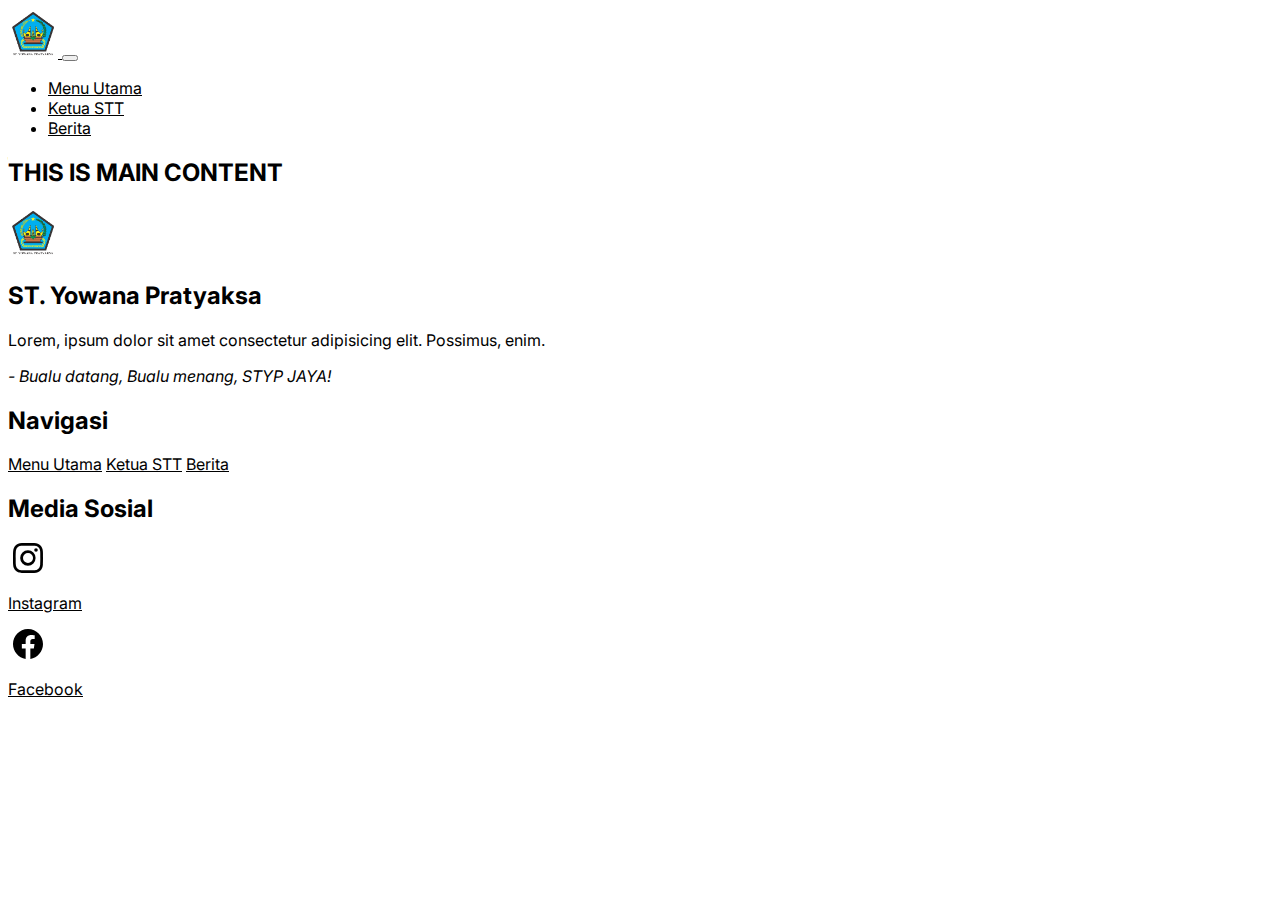
==== index.html @ 91eb144e "Project Started - Web STYP" ====
<!DOCTYPE html>
<html lang="en">
  <head>
    <meta charset="UTF-8" />
    <meta http-equiv="X-UA-Compatible" content="IE=edge" />
    <meta name="viewport" content="width=device-width, initial-scale=1.0" />
    <title>ST. Yowana Pratyaksa</title>

    <!-- Bootstrap -->
    <link href="https://cdn.jsdelivr.net/npm/bootstrap@5.3.0-alpha3/dist/css/bootstrap.min.css" rel="stylesheet" integrity="sha384-KK94CHFLLe+nY2dmCWGMq91rCGa5gtU4mk92HdvYe+M/SXH301p5ILy+dN9+nJOZ" crossorigin="anonymous" />
    <script src="https://cdn.jsdelivr.net/npm/bootstrap@5.3.0-alpha3/dist/js/bootstrap.bundle.min.js" integrity="sha384-ENjdO4Dr2bkBIFxQpeoTz1HIcje39Wm4jDKdf19U8gI4ddQ3GYNS7NTKfAdVQSZe" crossorigin="anonymous"></script>

    <!-- Font & Styling -->
    <style>
      @import url('https://fonts.googleapis.com/css2?family=Inter:wght@100;200;300;400;500;600;700;800;900&display=swap');

      body {
        font-family: 'Inter', sans-serif;
      }

      a {
        color: black;
      }

      a:hover {
        font-weight: bold;
        transition: 0.2s;
      }
    </style>
  </head>

  <body>

    <!-- Header/Navbar -->
    <header>
      <nav class="navbar navbar-expand-lg bg-body-light shadow row">

        <div class="container-fluid col-10">

          <a class="navbar-brand" href="#">
            <img src="assets/STYP LOGO.png" alt="Logo" width="50" height="50" class="d-inline-block align-text-top" />
          </a>

          <button class="navbar-toggler" type="button" data-bs-toggle="collapse" data-bs-target="#navbarSupportedContent" aria-controls="navbarSupportedContent" aria-expanded="false" aria-label="Toggle navigation">
            <span class="navbar-toggler-icon"></span>
          </button>

          <div class="collapse navbar-collapse" id="navbarSupportedContent">
            <ul class="navbar-nav me-auto mb-2 mb-lg-0">

              <li class="nav-item">
                <a class="nav-link active" aria-current="page" href="#">Menu Utama</a>
              </li>

              <li class="nav-item">
                <a class="nav-link" href="#">Ketua STT</a>
              </li>

              <li class="nav-item">
                <a class="nav-link" href="#">Berita</a>
              </li>

            </ul>
          </div>

        </div>

      </nav>
    </header>
    <!-- End of Navbar -->

    <!-- Main Content -->
    <main>

      <div class="row">
        <div class="container-fluid col-10">
          <h2 class="p-5">THIS IS MAIN CONTENT</h2>
        </div>
      </div>

    </main>
    <!-- End of Main Content -->

    <!-- Footer -->
    <footer class="bg-light shadow">
      
      <div class="row">
        <div class="container-fluid col-10 d-flex flex-row justify-content-between">

          <div class="row w-100 py-5">

            <!-- STYP -->
            <div class="col-12 col-md-6">
              <div class="d-flex flex-row mb-4">
                  <a class="me-4" href="#">
                    <img src="assets/STYP LOGO.png" alt="Logo" width="50" height="50" class="d-inline-block align-text-top" />
                  </a>
    
                  <h2 class="mt-0 mt-sm-2 fw-bold">
                    ST. Yowana Pratyaksa
                  </h2>            
              </div>
    
              <div>
                <p>Lorem, ipsum dolor sit amet consectetur adipisicing elit. Possimus, enim.</p>
                <p><em>- Bualu datang, Bualu menang, STYP JAYA!</em></p>
              </div>
            </div>
  
            <!-- Navigation -->
            <div class="col-6 col-md-2 d-flex flex-column me-md-5 me-lg-0">
              <h2 class="fw-bold mt-2">Navigasi</h2>
              <span class="mb-2"><a href="#" class="text-decoration-none">Menu Utama</a></span>
              <span class="mb-2"><a href="#" class="text-decoration-none">Ketua STT</a></span>
              <span class="mb-2"><a href="#" class="text-decoration-none">Berita</a></span>
            </div>
  
            <!-- Social Media -->
            <div class="col-6 col-md-3 d-flex flex-column">
              <h2 class="fw-bold mt-2">Media Sosial</h2>
  
              <div class="d-flex flex-row mb-2">
                <span class="me-2 d-flex flex-row">
                  <a class="text-decoration-none" href="https://www.instagram.com/st.yowanapratyaksa/" target="_blank">
                    <svg xmlns="http://www.w3.org/2000/svg" width="40" height="30" fill="currentColor" class="bi bi-instagram" viewBox="0 0 16 16">
                      <path d="M8 0C5.829 0 5.556.01 4.703.048 3.85.088 3.269.222 2.76.42a3.917 3.917 0 0 0-1.417.923A3.927 3.927 0 0 0 .42 2.76C.222 3.268.087 3.85.048 4.7.01 5.555 0 5.827 0 8.001c0 2.172.01 2.444.048 3.297.04.852.174 1.433.372 1.942.205.526.478.972.923 1.417.444.445.89.719 1.416.923.51.198 1.09.333 1.942.372C5.555 15.99 5.827 16 8 16s2.444-.01 3.298-.048c.851-.04 1.434-.174 1.943-.372a3.916 3.916 0 0 0 1.416-.923c.445-.445.718-.891.923-1.417.197-.509.332-1.09.372-1.942C15.99 10.445 16 10.173 16 8s-.01-2.445-.048-3.299c-.04-.851-.175-1.433-.372-1.941a3.926 3.926 0 0 0-.923-1.417A3.911 3.911 0 0 0 13.24.42c-.51-.198-1.092-.333-1.943-.372C10.443.01 10.172 0 7.998 0h.003zm-.717 1.442h.718c2.136 0 2.389.007 3.232.046.78.035 1.204.166 1.486.275.373.145.64.319.92.599.28.28.453.546.598.92.11.281.24.705.275 1.485.039.843.047 1.096.047 3.231s-.008 2.389-.047 3.232c-.035.78-.166 1.203-.275 1.485a2.47 2.47 0 0 1-.599.919c-.28.28-.546.453-.92.598-.28.11-.704.24-1.485.276-.843.038-1.096.047-3.232.047s-2.39-.009-3.233-.047c-.78-.036-1.203-.166-1.485-.276a2.478 2.478 0 0 1-.92-.598 2.48 2.48 0 0 1-.6-.92c-.109-.281-.24-.705-.275-1.485-.038-.843-.046-1.096-.046-3.233 0-2.136.008-2.388.046-3.231.036-.78.166-1.204.276-1.486.145-.373.319-.64.599-.92.28-.28.546-.453.92-.598.282-.11.705-.24 1.485-.276.738-.034 1.024-.044 2.515-.045v.002zm4.988 1.328a.96.96 0 1 0 0 1.92.96.96 0 0 0 0-1.92zm-4.27 1.122a4.109 4.109 0 1 0 0 8.217 4.109 4.109 0 0 0 0-8.217zm0 1.441a2.667 2.667 0 1 1 0 5.334 2.667 2.667 0 0 1 0-5.334z"/>
                    </svg>
                  </a>
                </span>
  
                <span class="mt-1">
                  <a class="text-decoration-none" href="https://www.instagram.com/st.yowanapratyaksa/" target="_blank">
                    <p>Instagram</p>
                  </a>
                </span>
              </div>
  
              <div class="d-flex flex-row">
                <span class="me-2 d-flex flex-row">
                  <a class="text-decoration-none" href="https://www.facebook.com/profile.php?id=100069812776104" target="_blank">
                    <svg xmlns="http://www.w3.org/2000/svg" width="40" height="30" fill="currentColor" class="bi bi-facebook" viewBox="0 0 16 16">
                      <path d="M16 8.049c0-4.446-3.582-8.05-8-8.05C3.58 0-.002 3.603-.002 8.05c0 4.017 2.926 7.347 6.75 7.951v-5.625h-2.03V8.05H6.75V6.275c0-2.017 1.195-3.131 3.022-3.131.876 0 1.791.157 1.791.157v1.98h-1.009c-.993 0-1.303.621-1.303 1.258v1.51h2.218l-.354 2.326H9.25V16c3.824-.604 6.75-3.934 6.75-7.951z"/>
                    </svg>
                  </a>
                </span>
  
                <span class="mt-1">
                  <a class="text-decoration-none" href="https://www.facebook.com/profile.php?id=100069812776104" target="_blank">
                    <p>Facebook</p>
                  </a>
                </span>
              </div>            
            </div>

          </div>

          
        </div>        
      </div>

    </footer>
    <!-- End of Footer -->

  </body>
</html>
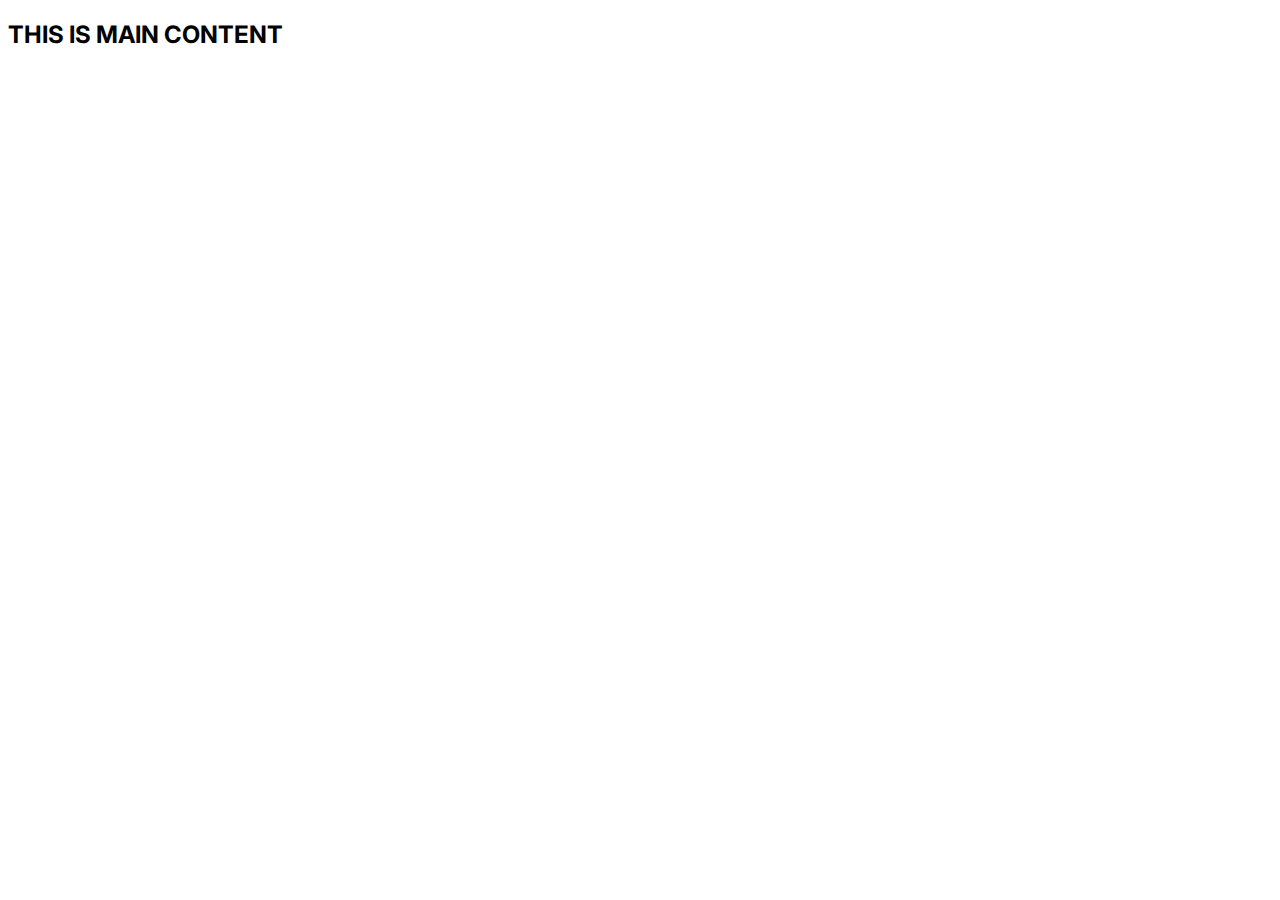
==== commit d767688f: "fix reusable tempalte for nav and footer" ====
--- a/index.html
+++ b/index.html
@@ -4,69 +4,22 @@
     <meta charset="UTF-8" />
     <meta http-equiv="X-UA-Compatible" content="IE=edge" />
     <meta name="viewport" content="width=device-width, initial-scale=1.0" />
+    <link rel="stylesheet" href="style/css/style.css">
     <title>ST. Yowana Pratyaksa</title>
+
+    <!--jquery-->
+    <script src="https://code.jquery.com/jquery-3.7.0.min.js" integrity="sha256-2Pmvv0kuTBOenSvLm6bvfBSSHrUJ+3A7x6P5Ebd07/g=" crossorigin="anonymous"></script>
 
     <!-- Bootstrap -->
     <link href="https://cdn.jsdelivr.net/npm/bootstrap@5.3.0-alpha3/dist/css/bootstrap.min.css" rel="stylesheet" integrity="sha384-KK94CHFLLe+nY2dmCWGMq91rCGa5gtU4mk92HdvYe+M/SXH301p5ILy+dN9+nJOZ" crossorigin="anonymous" />
     <script src="https://cdn.jsdelivr.net/npm/bootstrap@5.3.0-alpha3/dist/js/bootstrap.bundle.min.js" integrity="sha384-ENjdO4Dr2bkBIFxQpeoTz1HIcje39Wm4jDKdf19U8gI4ddQ3GYNS7NTKfAdVQSZe" crossorigin="anonymous"></script>
 
-    <!-- Font & Styling -->
-    <style>
-      @import url('https://fonts.googleapis.com/css2?family=Inter:wght@100;200;300;400;500;600;700;800;900&display=swap');
-
-      body {
-        font-family: 'Inter', sans-serif;
-      }
-
-      a {
-        color: black;
-      }
-
-      a:hover {
-        font-weight: bold;
-        transition: 0.2s;
-      }
-    </style>
   </head>
 
   <body>
 
-    <!-- Header/Navbar -->
-    <header>
-      <nav class="navbar navbar-expand-lg bg-body-light shadow row">
-
-        <div class="container-fluid col-10">
-
-          <a class="navbar-brand" href="#">
-            <img src="assets/STYP LOGO.png" alt="Logo" width="50" height="50" class="d-inline-block align-text-top" />
-          </a>
-
-          <button class="navbar-toggler" type="button" data-bs-toggle="collapse" data-bs-target="#navbarSupportedContent" aria-controls="navbarSupportedContent" aria-expanded="false" aria-label="Toggle navigation">
-            <span class="navbar-toggler-icon"></span>
-          </button>
-
-          <div class="collapse navbar-collapse" id="navbarSupportedContent">
-            <ul class="navbar-nav me-auto mb-2 mb-lg-0">
-
-              <li class="nav-item">
-                <a class="nav-link active" aria-current="page" href="#">Menu Utama</a>
-              </li>
-
-              <li class="nav-item">
-                <a class="nav-link" href="#">Ketua STT</a>
-              </li>
-
-              <li class="nav-item">
-                <a class="nav-link" href="#">Berita</a>
-              </li>
-
-            </ul>
-          </div>
-
-        </div>
-
-      </nav>
-    </header>
+    <!--Navbar-->
+    <div class="" id="navbar"></div>
     <!-- End of Navbar -->
 
     <!-- Main Content -->
@@ -82,84 +35,8 @@
     <!-- End of Main Content -->
 
     <!-- Footer -->
-    <footer class="bg-light shadow">
-      
-      <div class="row">
-        <div class="container-fluid col-10 d-flex flex-row justify-content-between">
-
-          <div class="row w-100 py-5">
-
-            <!-- STYP -->
-            <div class="col-12 col-md-6">
-              <div class="d-flex flex-row mb-4">
-                  <a class="me-4" href="#">
-                    <img src="assets/STYP LOGO.png" alt="Logo" width="50" height="50" class="d-inline-block align-text-top" />
-                  </a>
-    
-                  <h2 class="mt-0 mt-sm-2 fw-bold">
-                    ST. Yowana Pratyaksa
-                  </h2>            
-              </div>
-    
-              <div>
-                <p>Lorem, ipsum dolor sit amet consectetur adipisicing elit. Possimus, enim.</p>
-                <p><em>- Bualu datang, Bualu menang, STYP JAYA!</em></p>
-              </div>
-            </div>
-  
-            <!-- Navigation -->
-            <div class="col-6 col-md-2 d-flex flex-column me-md-5 me-lg-0">
-              <h2 class="fw-bold mt-2">Navigasi</h2>
-              <span class="mb-2"><a href="#" class="text-decoration-none">Menu Utama</a></span>
-              <span class="mb-2"><a href="#" class="text-decoration-none">Ketua STT</a></span>
-              <span class="mb-2"><a href="#" class="text-decoration-none">Berita</a></span>
-            </div>
-  
-            <!-- Social Media -->
-            <div class="col-6 col-md-3 d-flex flex-column">
-              <h2 class="fw-bold mt-2">Media Sosial</h2>
-  
-              <div class="d-flex flex-row mb-2">
-                <span class="me-2 d-flex flex-row">
-                  <a class="text-decoration-none" href="https://www.instagram.com/st.yowanapratyaksa/" target="_blank">
-                    <svg xmlns="http://www.w3.org/2000/svg" width="40" height="30" fill="currentColor" class="bi bi-instagram" viewBox="0 0 16 16">
-                      <path d="M8 0C5.829 0 5.556.01 4.703.048 3.85.088 3.269.222 2.76.42a3.917 3.917 0 0 0-1.417.923A3.927 3.927 0 0 0 .42 2.76C.222 3.268.087 3.85.048 4.7.01 5.555 0 5.827 0 8.001c0 2.172.01 2.444.048 3.297.04.852.174 1.433.372 1.942.205.526.478.972.923 1.417.444.445.89.719 1.416.923.51.198 1.09.333 1.942.372C5.555 15.99 5.827 16 8 16s2.444-.01 3.298-.048c.851-.04 1.434-.174 1.943-.372a3.916 3.916 0 0 0 1.416-.923c.445-.445.718-.891.923-1.417.197-.509.332-1.09.372-1.942C15.99 10.445 16 10.173 16 8s-.01-2.445-.048-3.299c-.04-.851-.175-1.433-.372-1.941a3.926 3.926 0 0 0-.923-1.417A3.911 3.911 0 0 0 13.24.42c-.51-.198-1.092-.333-1.943-.372C10.443.01 10.172 0 7.998 0h.003zm-.717 1.442h.718c2.136 0 2.389.007 3.232.046.78.035 1.204.166 1.486.275.373.145.64.319.92.599.28.28.453.546.598.92.11.281.24.705.275 1.485.039.843.047 1.096.047 3.231s-.008 2.389-.047 3.232c-.035.78-.166 1.203-.275 1.485a2.47 2.47 0 0 1-.599.919c-.28.28-.546.453-.92.598-.28.11-.704.24-1.485.276-.843.038-1.096.047-3.232.047s-2.39-.009-3.233-.047c-.78-.036-1.203-.166-1.485-.276a2.478 2.478 0 0 1-.92-.598 2.48 2.48 0 0 1-.6-.92c-.109-.281-.24-.705-.275-1.485-.038-.843-.046-1.096-.046-3.233 0-2.136.008-2.388.046-3.231.036-.78.166-1.204.276-1.486.145-.373.319-.64.599-.92.28-.28.546-.453.92-.598.282-.11.705-.24 1.485-.276.738-.034 1.024-.044 2.515-.045v.002zm4.988 1.328a.96.96 0 1 0 0 1.92.96.96 0 0 0 0-1.92zm-4.27 1.122a4.109 4.109 0 1 0 0 8.217 4.109 4.109 0 0 0 0-8.217zm0 1.441a2.667 2.667 0 1 1 0 5.334 2.667 2.667 0 0 1 0-5.334z"/>
-                    </svg>
-                  </a>
-                </span>
-  
-                <span class="mt-1">
-                  <a class="text-decoration-none" href="https://www.instagram.com/st.yowanapratyaksa/" target="_blank">
-                    <p>Instagram</p>
-                  </a>
-                </span>
-              </div>
-  
-              <div class="d-flex flex-row">
-                <span class="me-2 d-flex flex-row">
-                  <a class="text-decoration-none" href="https://www.facebook.com/profile.php?id=100069812776104" target="_blank">
-                    <svg xmlns="http://www.w3.org/2000/svg" width="40" height="30" fill="currentColor" class="bi bi-facebook" viewBox="0 0 16 16">
-                      <path d="M16 8.049c0-4.446-3.582-8.05-8-8.05C3.58 0-.002 3.603-.002 8.05c0 4.017 2.926 7.347 6.75 7.951v-5.625h-2.03V8.05H6.75V6.275c0-2.017 1.195-3.131 3.022-3.131.876 0 1.791.157 1.791.157v1.98h-1.009c-.993 0-1.303.621-1.303 1.258v1.51h2.218l-.354 2.326H9.25V16c3.824-.604 6.75-3.934 6.75-7.951z"/>
-                    </svg>
-                  </a>
-                </span>
-  
-                <span class="mt-1">
-                  <a class="text-decoration-none" href="https://www.facebook.com/profile.php?id=100069812776104" target="_blank">
-                    <p>Facebook</p>
-                  </a>
-                </span>
-              </div>            
-            </div>
-
-          </div>
-
-          
-        </div>        
-      </div>
-
-    </footer>
+    <div class="" id="footer"></div>
     <!-- End of Footer -->
-
+<script async src="style/js/style.js"></script>
   </body>
 </html>
--- a/style/css/style.css
+++ b/style/css/style.css
@@ -0,0 +1,14 @@
+@import url('https://fonts.googleapis.com/css2?family=Inter:wght@100;200;300;400;500;600;700;800;900&display=swap');
+
+body {
+  font-family: 'Inter', sans-serif;
+}
+
+a {
+  color: black;
+}
+
+a:hover {
+  font-weight: bold;
+  transition: 0.2s;
+}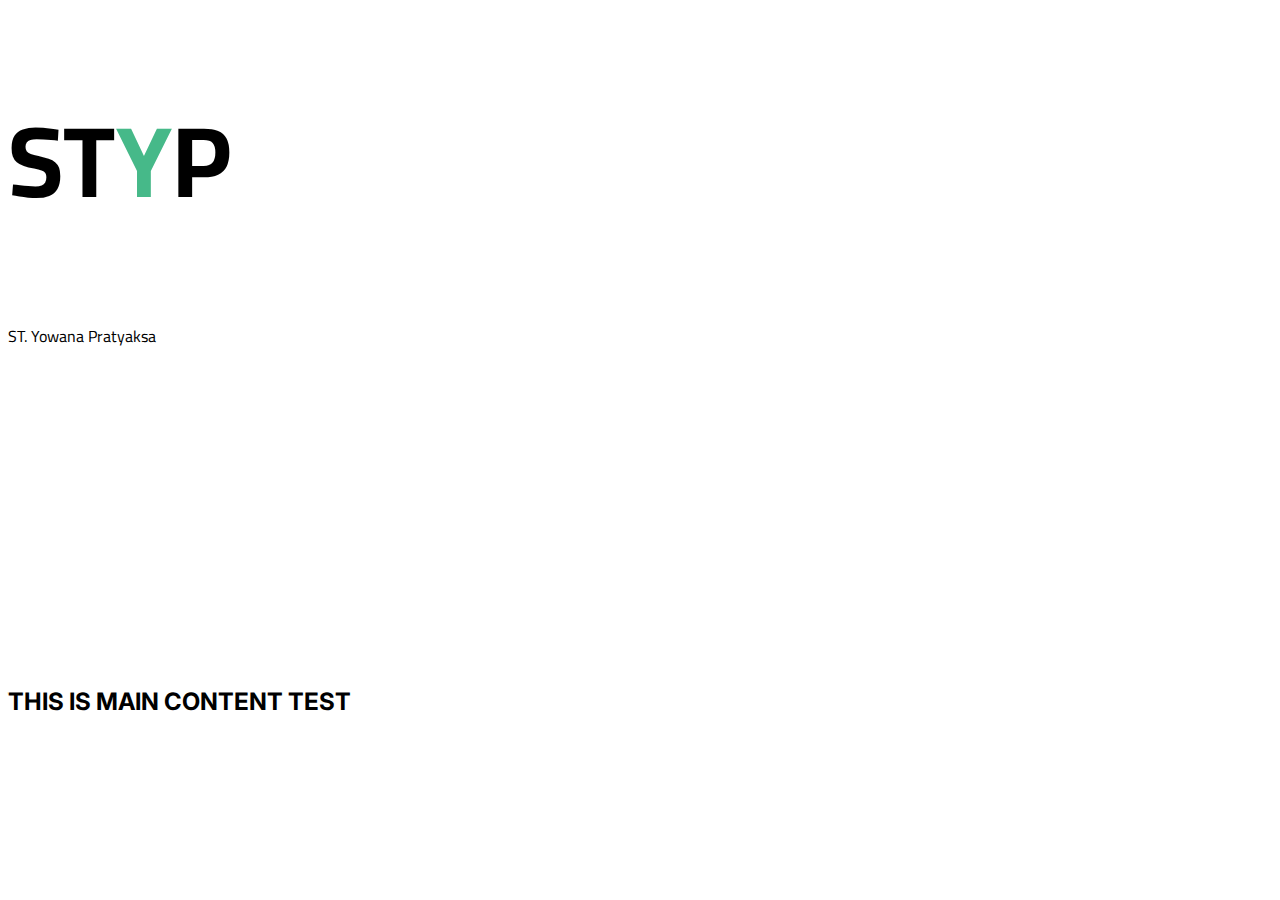
==== commit 40dd3cac: "add the header text of STYP for index.html" ====
--- a/index.html
+++ b/index.html
@@ -24,10 +24,26 @@
 
     <!-- Main Content -->
     <main>
+      
+      <!--STYP LOGO HEADER-->
+        <div class="container styp d-flex justify-content-center align-items-center">
+          <div class="text-styp text-center">
+            <h1>ST<span style="color: #46B989;">Y</span>P</h1>
+            <p>ST. Yowana Pratyaksa</p>
+          </div>
+        </div>
+      
+      <!--FUCK CODE-->
+      <!--
+        * add STYP header text
+        * delete some stupid script 
+        * dunno why 18/05/2023 20:03 , the website running fk slow with jquery, 
+          let it be and see tom or next day
+      -->
 
       <div class="row">
-        <div class="container-fluid col-10">
-          <h2 class="p-5">THIS IS MAIN CONTENT</h2>
+        <div class="container-fluid col-11" >
+          <h2 class="p-5">THIS IS MAIN CONTENT TEST</h2>
         </div>
       </div>
 
@@ -37,6 +53,6 @@
     <!-- Footer -->
     <div class="" id="footer"></div>
     <!-- End of Footer -->
-<script async src="style/js/style.js"></script>
+<script src="style/js/style.js"></script>
   </body>
 </html>
--- a/style/css/style.css
+++ b/style/css/style.css
@@ -1,4 +1,5 @@
 @import url('https://fonts.googleapis.com/css2?family=Inter:wght@100;200;300;400;500;600;700;800;900&display=swap');
+@import url('https://fonts.googleapis.com/css2?family=Cairo:wght@200&display=swap');
 
 body {
   font-family: 'Inter', sans-serif;
@@ -11,4 +12,15 @@
 a:hover {
   font-weight: bold;
   transition: 0.2s;
+}
+
+/*header*/
+.styp {
+  max-width: 600px;
+  min-height: 600px;
+  font-family: 'Cairo', sans-serif;
+}
+
+.text-styp h1{
+  font-size: 100px;
 }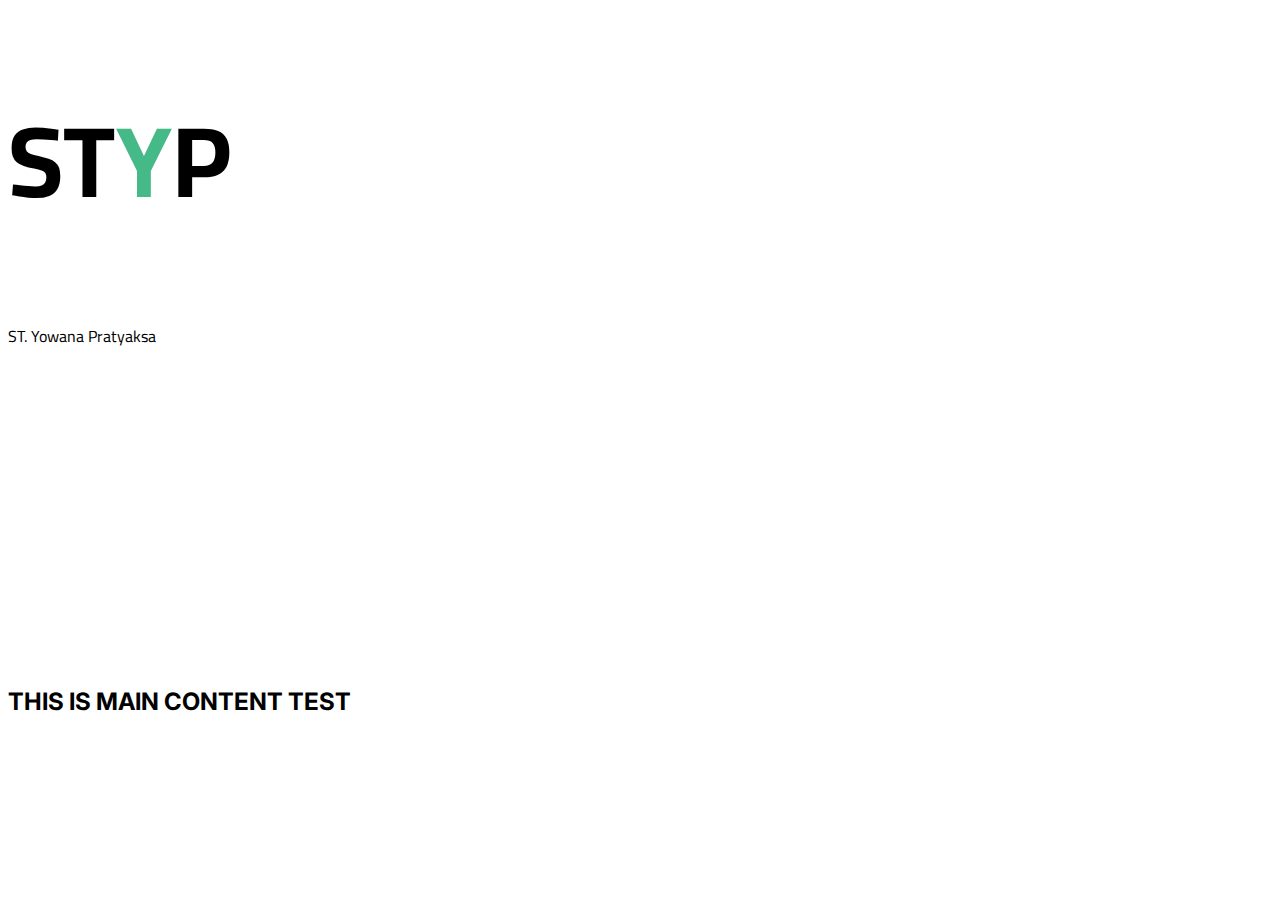
==== commit f32ec70f: "testing" ====
--- a/index.html
+++ b/index.html
@@ -6,9 +6,6 @@
     <meta name="viewport" content="width=device-width, initial-scale=1.0" />
     <link rel="stylesheet" href="style/css/style.css">
     <title>ST. Yowana Pratyaksa</title>
-
-    <!--jquery-->
-    <script src="https://code.jquery.com/jquery-3.7.0.min.js" integrity="sha256-2Pmvv0kuTBOenSvLm6bvfBSSHrUJ+3A7x6P5Ebd07/g=" crossorigin="anonymous"></script>
 
     <!-- Bootstrap -->
     <link href="https://cdn.jsdelivr.net/npm/bootstrap@5.3.0-alpha3/dist/css/bootstrap.min.css" rel="stylesheet" integrity="sha384-KK94CHFLLe+nY2dmCWGMq91rCGa5gtU4mk92HdvYe+M/SXH301p5ILy+dN9+nJOZ" crossorigin="anonymous" />
@@ -53,6 +50,9 @@
     <!-- Footer -->
     <div class="" id="footer"></div>
     <!-- End of Footer -->
-<script src="style/js/style.js"></script>
+
+      <!--jquery-->
+      <script src="https://code.jquery.com/jquery-3.7.0.min.js" integrity="sha256-2Pmvv0kuTBOenSvLm6bvfBSSHrUJ+3A7x6P5Ebd07/g=" crossorigin="anonymous"></script>
+      <script src="style/js/style.js"></script>
   </body>
 </html>
--- a/style/css/style.css
+++ b/style/css/style.css
@@ -16,7 +16,6 @@
 
 /*header*/
 .styp {
-  max-width: 600px;
   min-height: 600px;
   font-family: 'Cairo', sans-serif;
 }
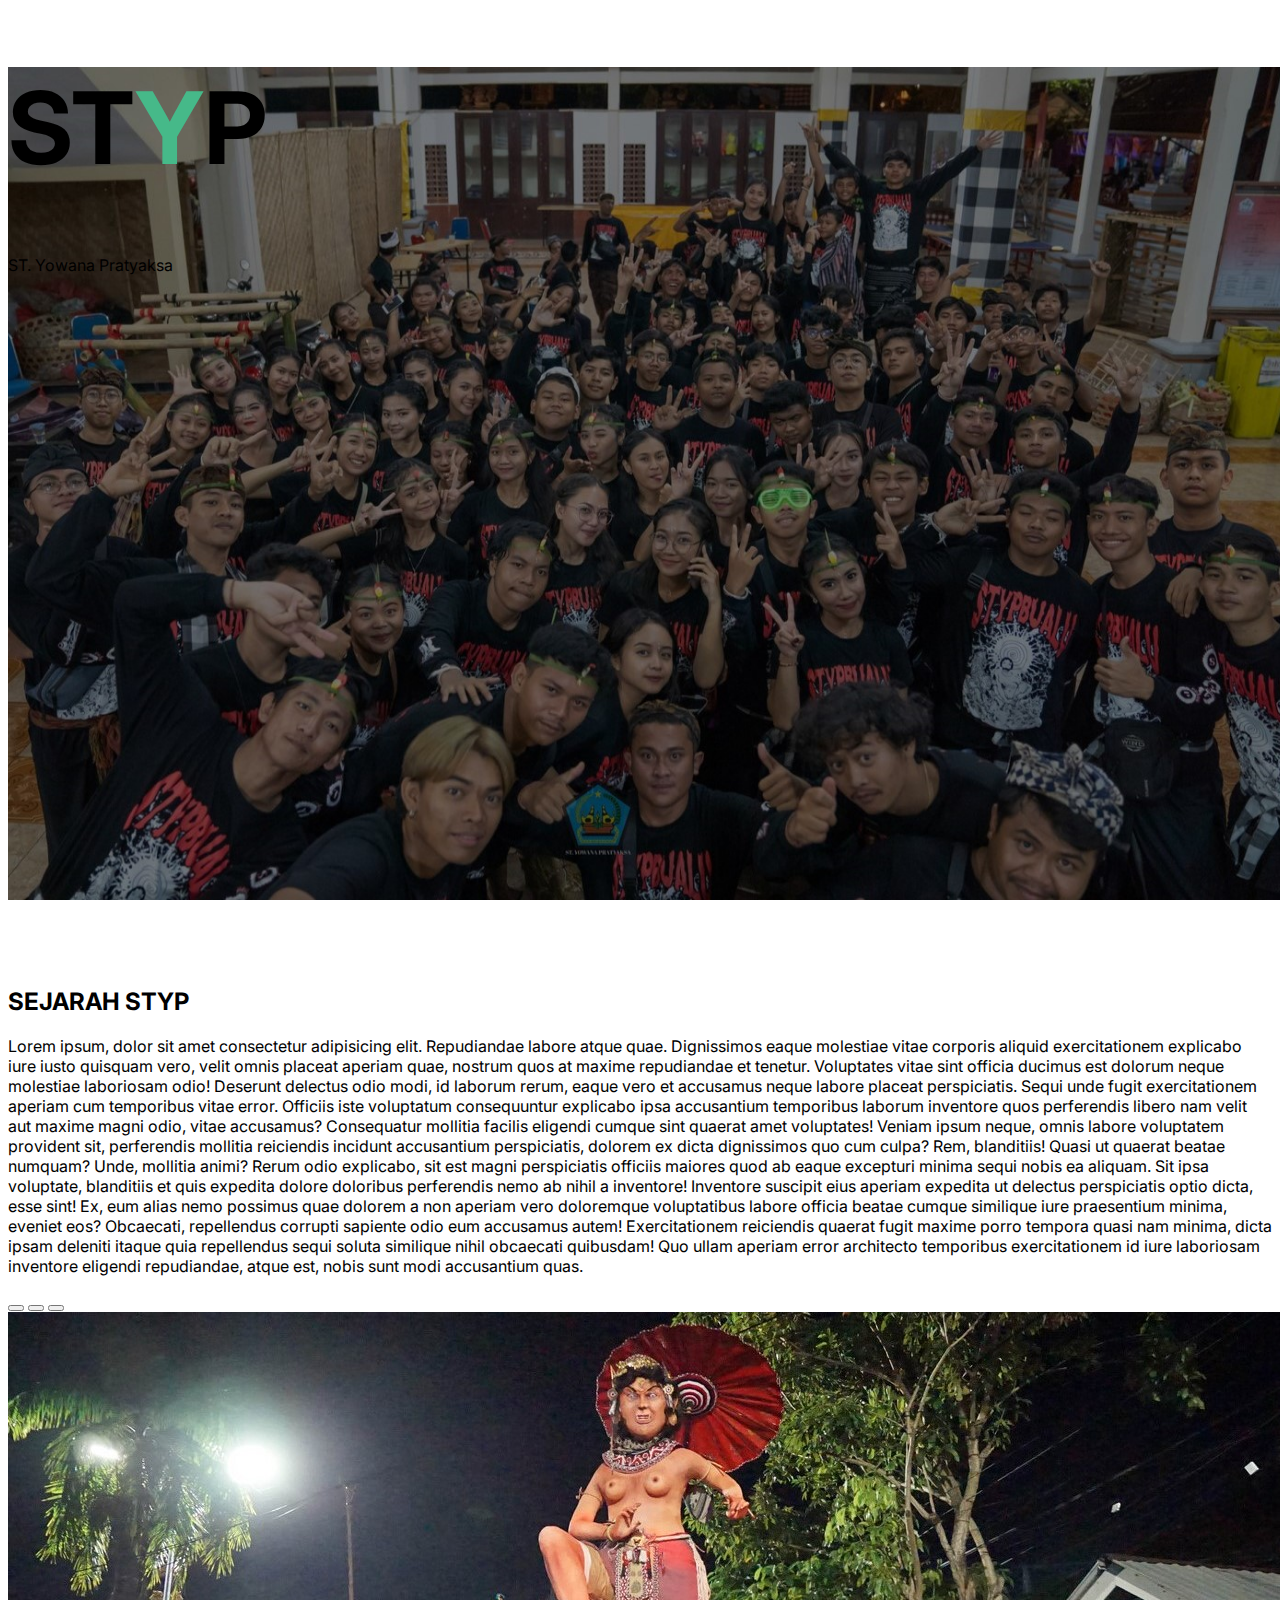
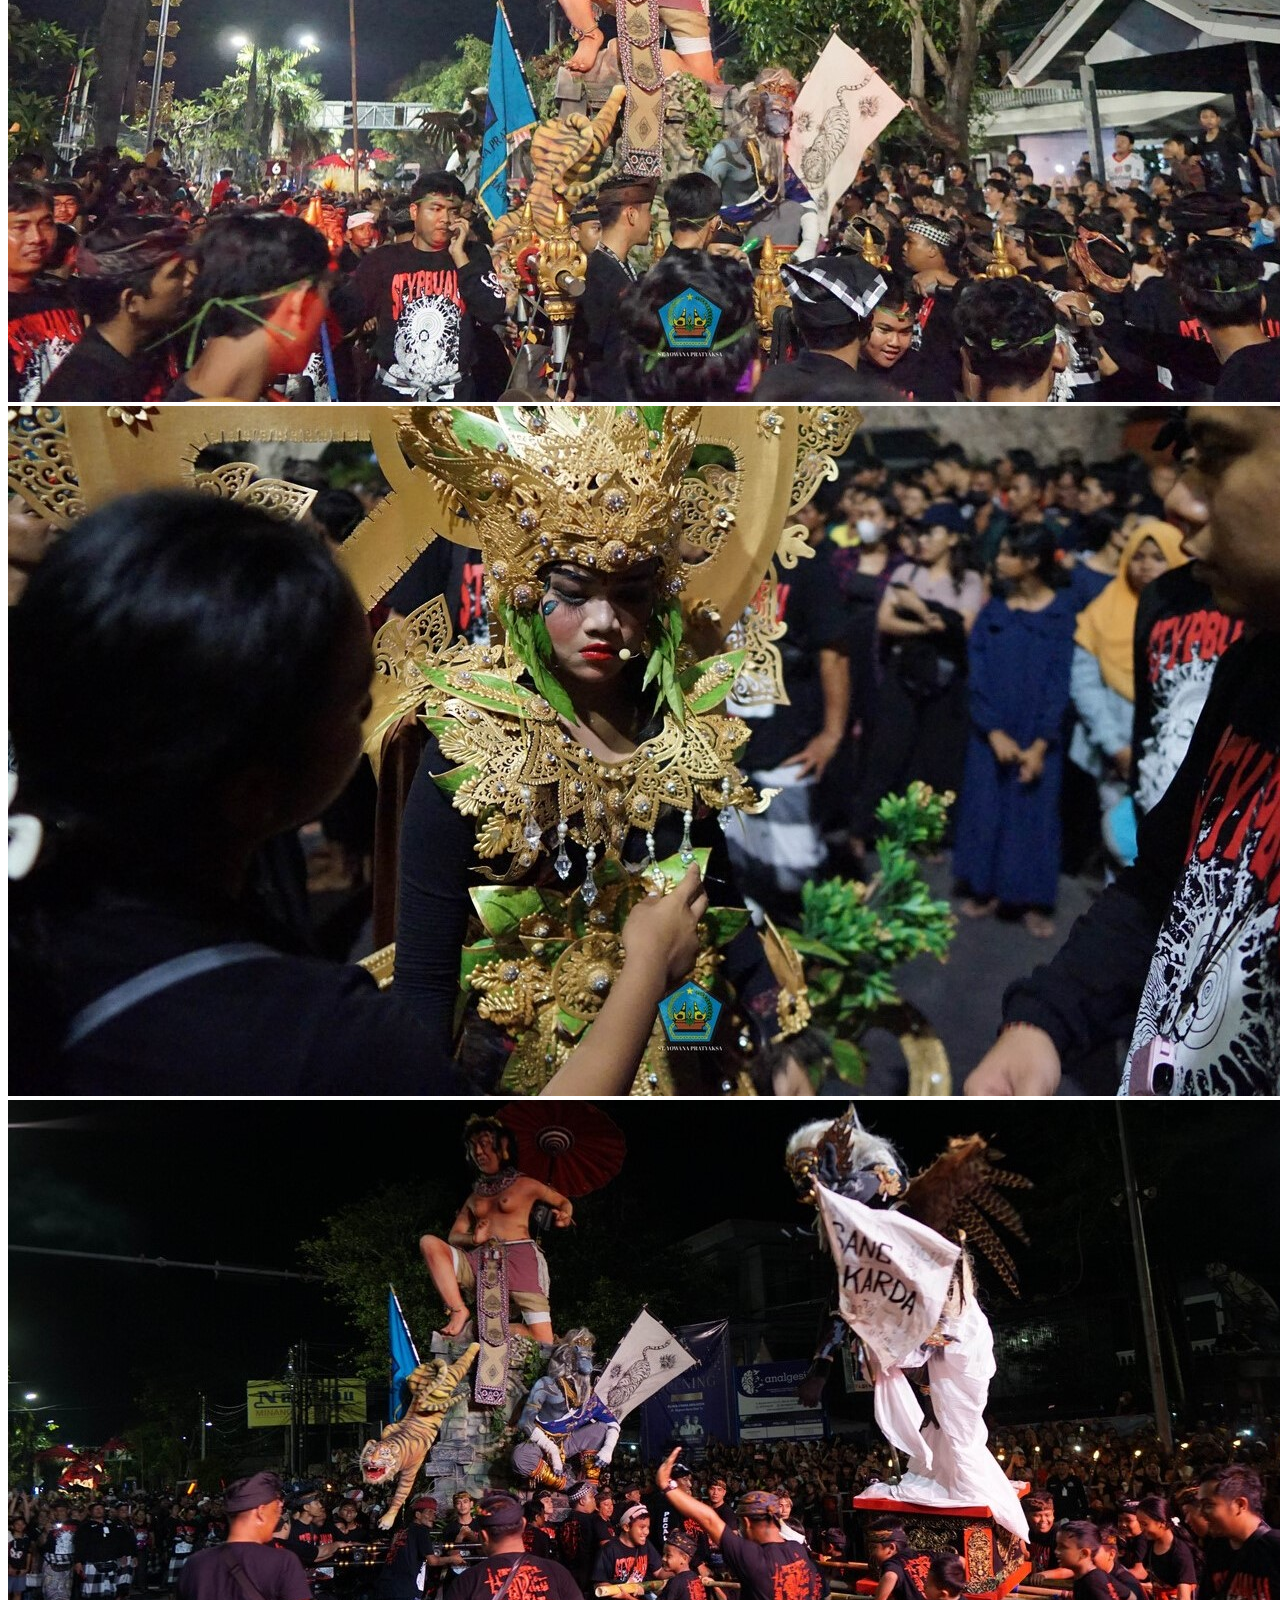
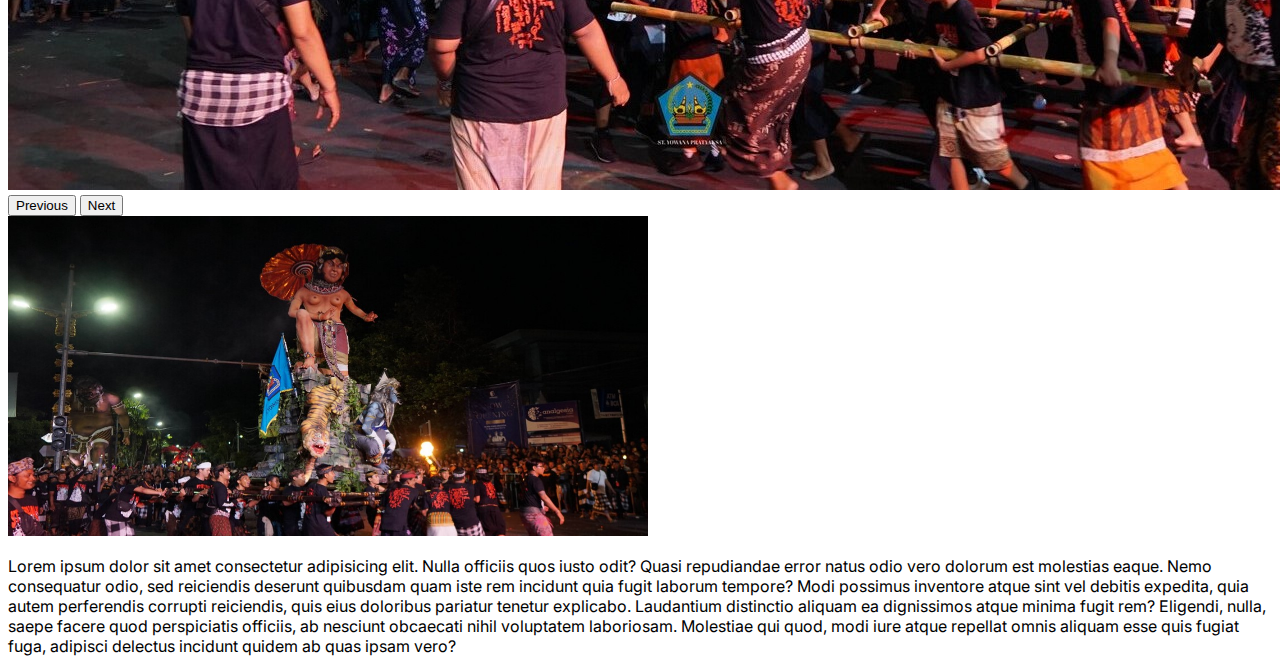
==== commit f2ce29d0: "UPDATE MAIN PAGE - 4/6/23" ====
--- a/index.html
+++ b/index.html
@@ -16,36 +16,72 @@
   <body>
 
     <!--Navbar-->
-    <div class="" id="navbar"></div>
+    <div class="sticky-top bg-white" id="navbar"></div>
     <!-- End of Navbar -->
 
     <!-- Main Content -->
-    <main>
-      
-      <!--STYP LOGO HEADER-->
-        <div class="container styp d-flex justify-content-center align-items-center">
+    <main class="d-flex justify-content-center align-items-center">
+        <div class="container">
           <div class="text-styp text-center">
-            <h1>ST<span style="color: #46B989;">Y</span>P</h1>
-            <p>ST. Yowana Pratyaksa</p>
+            <h1 class="text-light">ST<span style="color: #46B989;">Y</span>P</h1>
+            <p class="text-light">ST. Yowana Pratyaksa</p>
           </div>
         </div>
-      
-      <!--FUCK CODE-->
-      <!--
-        * add STYP header text
-        * delete some stupid script 
-        * dunno why 18/05/2023 20:03 , the website running fk slow with jquery, 
-          let it be and see tom or next day
-      -->
-
-      <div class="row">
-        <div class="container-fluid col-11" >
-          <h2 class="p-5">THIS IS MAIN CONTENT TEST</h2>
-        </div>
-      </div>
-
     </main>
     <!-- End of Main Content -->
+
+    <!-- Sejarah Singkat -->
+    <section class="container text-center text-dark p-5">
+      <h2>SEJARAH STYP</h2>
+      <p class="text-secondary">Lorem ipsum, dolor sit amet consectetur adipisicing elit. Repudiandae labore atque quae. Dignissimos eaque molestiae vitae corporis aliquid exercitationem explicabo iure iusto quisquam vero, velit omnis placeat aperiam quae, nostrum quos at maxime repudiandae et tenetur. Voluptates vitae sint officia ducimus est dolorum neque molestiae laboriosam odio! Deserunt delectus odio modi, id laborum rerum, eaque vero et accusamus neque labore placeat perspiciatis. Sequi unde fugit exercitationem aperiam cum temporibus vitae error. Officiis iste voluptatum consequuntur explicabo ipsa accusantium temporibus laborum inventore quos perferendis libero nam velit aut maxime magni odio, vitae accusamus? Consequatur mollitia facilis eligendi cumque sint quaerat amet voluptates! Veniam ipsum neque, omnis labore voluptatem provident sit, perferendis mollitia reiciendis incidunt accusantium perspiciatis, dolorem ex dicta dignissimos quo cum culpa? Rem, blanditiis! Quasi ut quaerat beatae numquam? Unde, mollitia animi? Rerum odio explicabo, sit est magni perspiciatis officiis maiores quod ab eaque excepturi minima sequi nobis ea aliquam. Sit ipsa voluptate, blanditiis et quis expedita dolore doloribus perferendis nemo ab nihil a inventore! Inventore suscipit eius aperiam expedita ut delectus perspiciatis optio dicta, esse sint! Ex, eum alias nemo possimus quae dolorem a non aperiam vero doloremque voluptatibus labore officia beatae cumque similique iure praesentium minima, eveniet eos? Obcaecati, repellendus corrupti sapiente odio eum accusamus autem! Exercitationem reiciendis quaerat fugit maxime porro tempora quasi nam minima, dicta ipsam deleniti itaque quia repellendus sequi soluta similique nihil obcaecati quibusdam! Quo ullam aperiam error architecto temporibus exercitationem id iure laboriosam inventore eligendi repudiandae, atque est, nobis sunt modi accusantium quas.</p>
+    </section>  
+    <!-- End of Sejarah Singkat -->
+
+    <!-- Carousel Mini Gallery -->
+    <section class="container-fluid px-0">
+      <div id="carouselExampleIndicators" class="carousel slide carousel-fade" data-bs-ride="carousel">
+        <div class="carousel-indicators">
+          <button type="button" data-bs-target="#carouselExampleIndicators" data-bs-slide-to="0" class="active" aria-current="true" aria-label="Slide 1"></button>
+          <button type="button" data-bs-target="#carouselExampleIndicators" data-bs-slide-to="1" aria-label="Slide 2"></button>
+          <button type="button" data-bs-target="#carouselExampleIndicators" data-bs-slide-to="2" aria-label="Slide 3"></button>
+        </div>
+
+        <div class="carousel-inner">
+          <div class="carousel-item active">
+            <img src="/assets/main-carousel-1.jpg" class="d-block w-100" alt="...">
+          </div>
+          <div class="carousel-item">
+            <img src="/assets/main-carousel-2.jpg" class="d-block w-100" alt="...">
+          </div>
+          <div class="carousel-item">
+            <img src="/assets/main-carousel-3.jpg" class="d-block w-100" alt="...">
+          </div>
+        </div>
+
+        <button class="carousel-control-prev" type="button" data-bs-target="#carouselExampleIndicators" data-bs-slide="prev">
+          <span class="carousel-control-prev-icon" aria-hidden="true"></span>
+          <span class="visually-hidden">Previous</span>
+        </button>
+
+        <button class="carousel-control-next" type="button" data-bs-target="#carouselExampleIndicators" data-bs-slide="next">
+          <span class="carousel-control-next-icon" aria-hidden="true"></span>
+          <span class="visually-hidden">Next</span>
+        </button>
+      </div>
+    </section>
+    <!-- End of Carousel Mini Gallery -->
+
+    <!-- DON'T DELETE THIS SHIT  -->
+    <!-- NEWS IMAGE SIZE IS 1140 X 641 -->
+
+    <!-- News -->
+    <section class="container py-5 news-img">
+      <div class="d-flex flex-row">
+        <img src="/assets/news-img.jpg" alt="" class="me-5">
+        <p class="text-secondary mt-auto mb-auto">Lorem ipsum dolor sit amet consectetur adipisicing elit. Nulla officiis quos iusto odit? Quasi repudiandae error natus odio vero dolorum est molestias eaque. Nemo consequatur odio, sed reiciendis deserunt quibusdam quam iste rem incidunt quia fugit laborum tempore? Modi possimus inventore atque sint vel debitis expedita, quia autem perferendis corrupti reiciendis, quis eius doloribus pariatur tenetur explicabo. Laudantium distinctio aliquam ea dignissimos atque minima fugit rem? Eligendi, nulla, saepe facere quod perspiciatis officiis, ab nesciunt obcaecati nihil voluptatem laboriosam. Molestiae qui quod, modi iure atque repellat omnis aliquam esse quis fugiat fuga, adipisci delectus incidunt quidem ab quas ipsam vero?</p>
+      </div>
+    </section>
+    <!-- End of News -->
 
     <!-- Footer -->
     <div class="" id="footer"></div>
--- a/style/css/style.css
+++ b/style/css/style.css
@@ -5,21 +5,32 @@
   font-family: 'Inter', sans-serif;
 }
 
+
+main {
+  width: 100vw;
+  height: 100vh;
+  background-image: url('/assets/bg-main.jpg');
+  background-repeat: no-repeat;
+  background-position: center;
+  background-size: cover;
+  background-attachment: fixed;
+}
+
 a {
   color: black;
 }
 
 a:hover {
+  color: black;
   font-weight: bold;
   transition: 0.2s;
 }
 
-/*header*/
-.styp {
-  min-height: 600px;
-  font-family: 'Cairo', sans-serif;
+.text-styp h1{
+  font-size: 100px;
 }
 
-.text-styp h1{
-  font-size: 100px;
+.news-img img {
+  width: 640px;
+  height: 320px;
 }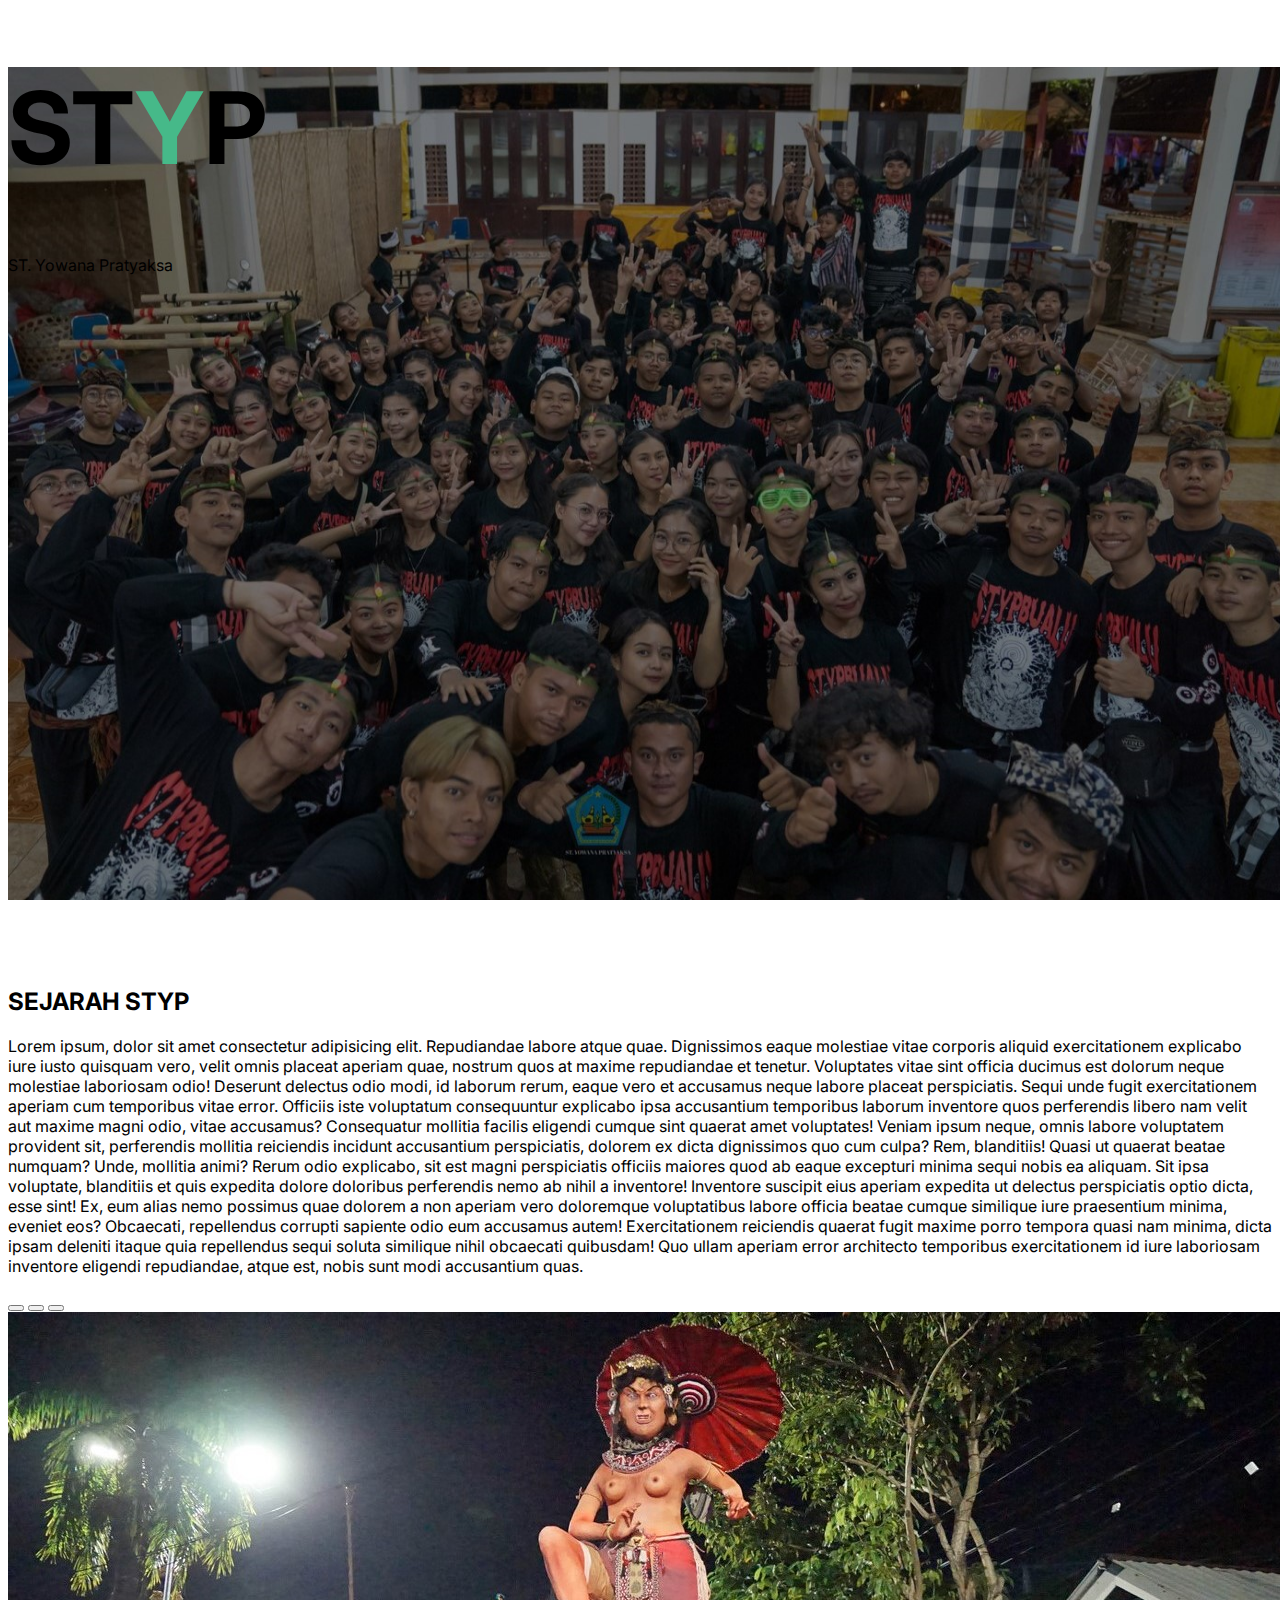
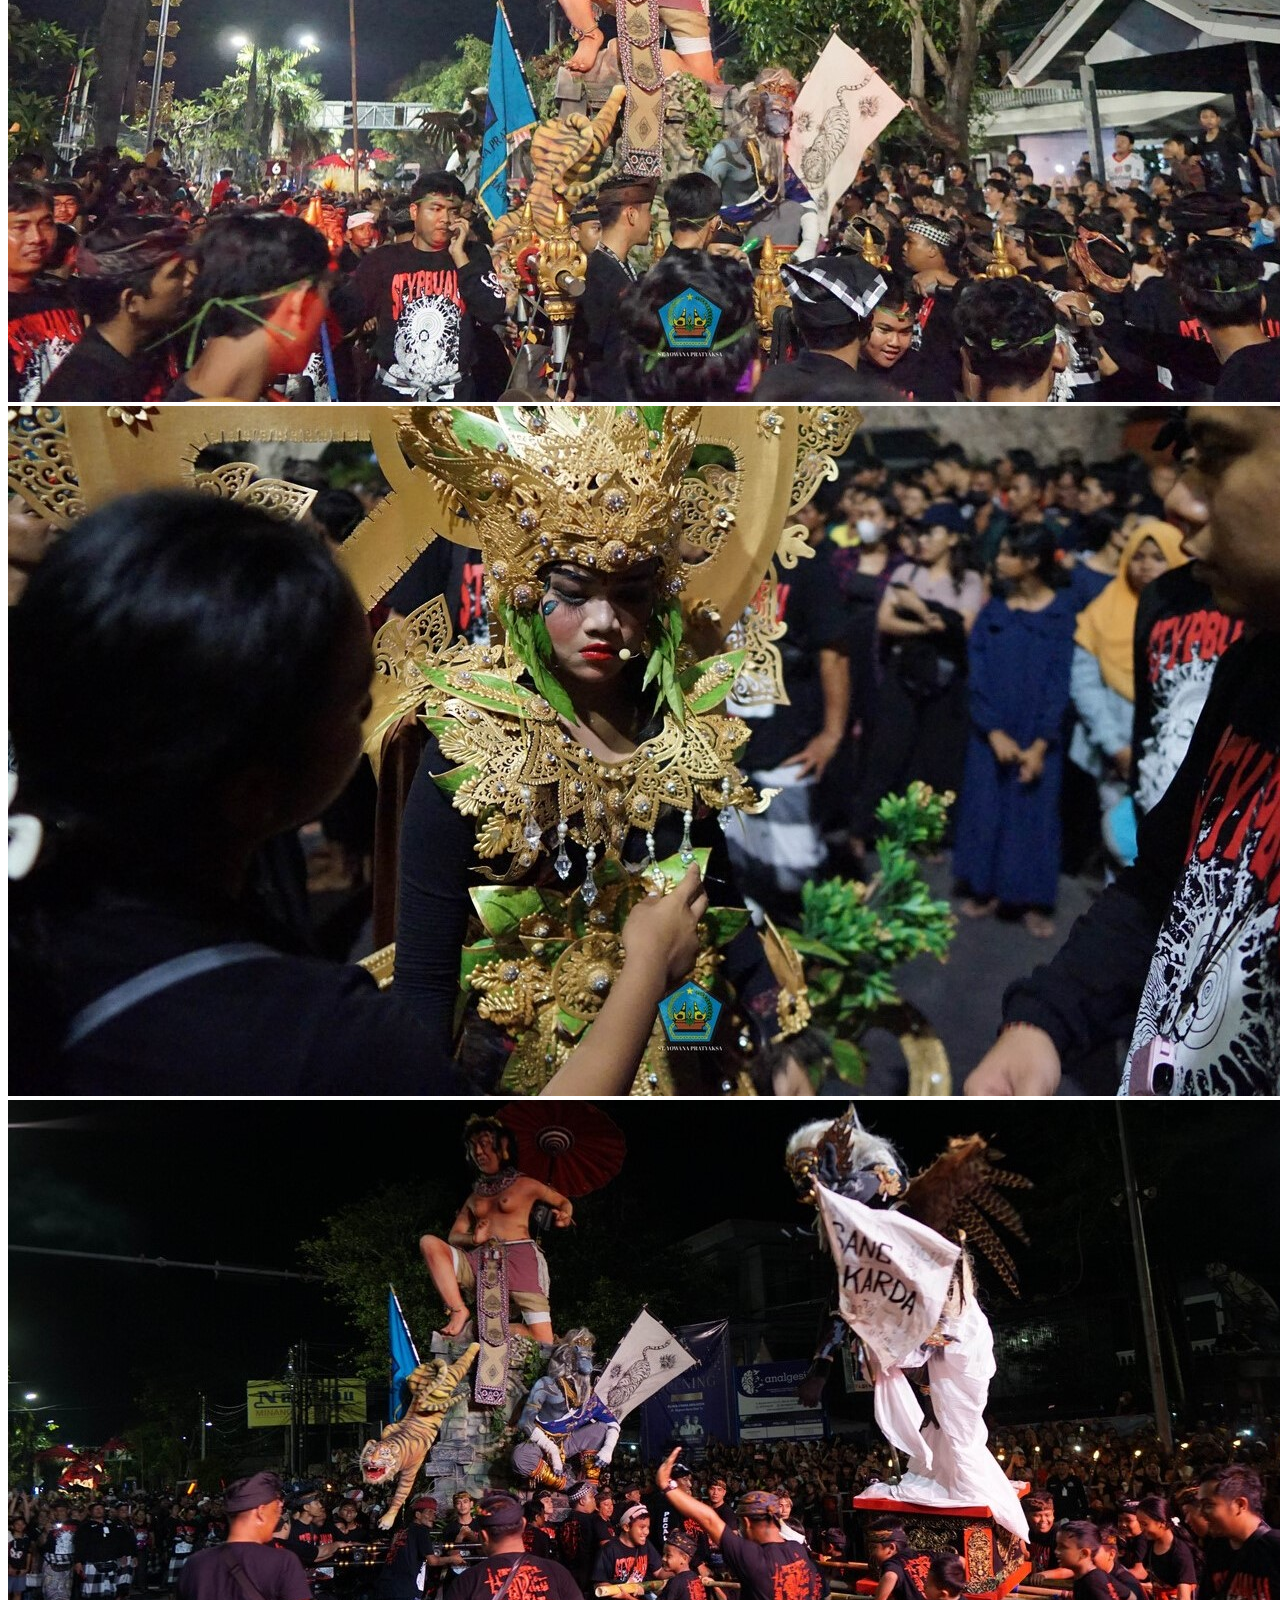
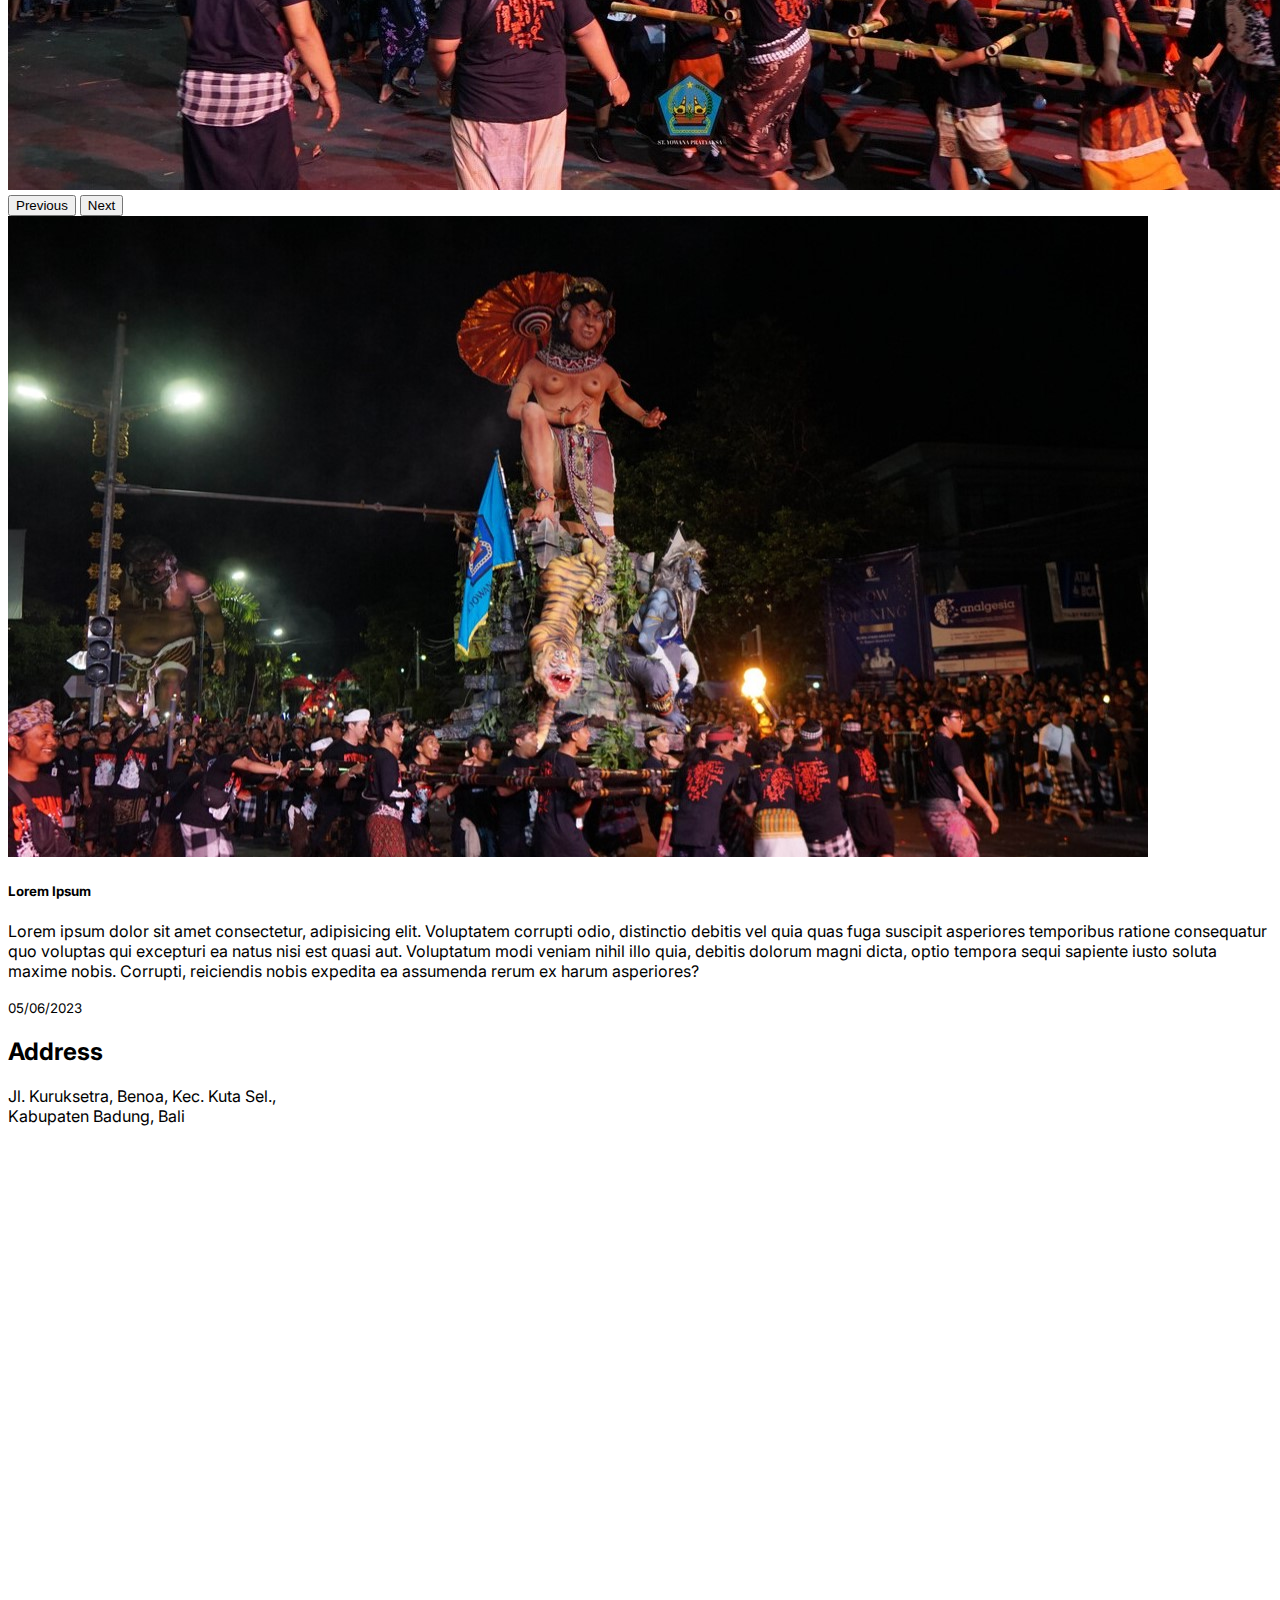
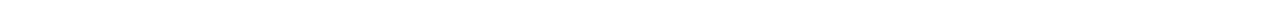
==== commit 73cecdc0: "added berita.html / working on it" ====
--- a/index.html
+++ b/index.html
@@ -74,21 +74,81 @@
     <!-- DON'T DELETE THIS SHIT  -->
     <!-- NEWS IMAGE SIZE IS 1140 X 641 -->
 
+    <!-- (mobile berantakan) -->
     <!-- News -->
-    <section class="container py-5 news-img">
+    <!-- <section class="container py-5 news-img">
       <div class="d-flex flex-row">
         <img src="/assets/news-img.jpg" alt="" class="me-5">
         <p class="text-secondary mt-auto mb-auto">Lorem ipsum dolor sit amet consectetur adipisicing elit. Nulla officiis quos iusto odit? Quasi repudiandae error natus odio vero dolorum est molestias eaque. Nemo consequatur odio, sed reiciendis deserunt quibusdam quam iste rem incidunt quia fugit laborum tempore? Modi possimus inventore atque sint vel debitis expedita, quia autem perferendis corrupti reiciendis, quis eius doloribus pariatur tenetur explicabo. Laudantium distinctio aliquam ea dignissimos atque minima fugit rem? Eligendi, nulla, saepe facere quod perspiciatis officiis, ab nesciunt obcaecati nihil voluptatem laboriosam. Molestiae qui quod, modi iure atque repellat omnis aliquam esse quis fugiat fuga, adipisci delectus incidunt quidem ab quas ipsam vero?</p>
       </div>
-    </section>
+    </section> -->
     <!-- End of News -->
+    <!-- End (mobile berantakan) -->
+
+    <!-- News -->
+    <div class="container mt-5" > 
+      <div class="card mb-3 border-0" style="max-width: 1500px;" style="background-color: violet;">
+        <div class="row g-0">
+          <div class="col-md-5">
+            <img src="/assets/news-img.jpg" class="img-fluid rounded" alt="...">
+          </div>
+          <div class="col-md-7 mt-auto mb-auto">
+            <div class="card-body">
+              <h5 class="card-title">Lorem Ipsum</h5>
+              <p class="card-text">Lorem ipsum dolor sit amet consectetur, adipisicing elit. Voluptatem corrupti odio, distinctio debitis vel quia quas fuga suscipit asperiores temporibus ratione consequatur quo voluptas qui excepturi ea natus nisi est quasi aut. Voluptatum modi veniam nihil illo quia, debitis dolorum magni dicta, optio tempora sequi sapiente iusto soluta maxime nobis. Corrupti, reiciendis nobis expedita ea assumenda rerum ex harum asperiores?</p>
+              <p class="card-text"><small class="text-muted">05/06/2023</small></p>
+            </div>
+          </div>
+        </div>
+      </div>
+    </div>
+
+
+    <!-- Testing Raka -->
+    <!-- <div class="container mt-5 mb-5">
+      <div class="card mb-3 border-0" style="max-width: 1500px;" style="background-color: violet;">
+        <div class="row g-0">
+          
+          <div class="col-md-7 mt-auto mb-auto">
+            <div class="card-body">
+              <h5 class="card-title">Lorem Ipsum</h5>
+              <p class="card-text">Lorem ipsum dolor sit amet consectetur, adipisicing elit. Voluptatem corrupti odio, distinctio debitis vel quia quas fuga suscipit asperiores temporibus ratione consequatur quo voluptas qui excepturi ea natus nisi est quasi aut. Voluptatum modi veniam nihil illo quia, debitis dolorum magni dicta, optio tempora sequi sapiente iusto soluta maxime nobis. Corrupti, reiciendis nobis expedita ea assumenda rerum ex harum asperiores?</p>
+              <p class="card-text"><small class="text-muted">05/06/2023</small></p>
+            </div>
+          </div>
+
+          <div class="col-md-5">
+            <img src="/assets/news-img.jpg" class="img-fluid rounded" alt="...">
+          </div>
+        </div>
+      </div>
+    </div> -->
+    <!-- End Testing Raka -->
+    
+    <!-- End of News -->
+
+    <!-- Address -->
+    <div class="container-fluid mh-10">
+      <div class="row">
+        <div class="text text-center">
+          <h2>Address</h2>
+          <p>Jl. Kuruksetra, Benoa, Kec. Kuta Sel.,<br> Kabupaten Badung, Bali</p>
+        </div>
+        
+        <iframe src="https://www.google.com/maps/embed?pb=!1m18!1m12!1m3!1d21984.59313856765!2d115.20185502195451!3d-8.796204170405675!2m3!1f0!2f0!3f0!3m2!1i1024!2i768!4f13.1!3m3!1m2!1s0x2dd2433bb573638f%3A0x38c2cff64e9d09c4!2sBanjar%20Bualu!5e0!3m2!1sid!2sid!4v1685930565687!5m2!1sid!2sid" width="600" height="450" style="border:0;" allowfullscreen="" loading="lazy" referrerpolicy="no-referrer-when-downgrade"></iframe>
+      </div>
+    </div>
+    <!-- End of Address -->
 
     <!-- Footer -->
     <div class="" id="footer"></div>
     <!-- End of Footer -->
 
-      <!--jquery-->
-      <script src="https://code.jquery.com/jquery-3.7.0.min.js" integrity="sha256-2Pmvv0kuTBOenSvLm6bvfBSSHrUJ+3A7x6P5Ebd07/g=" crossorigin="anonymous"></script>
-      <script src="style/js/style.js"></script>
+
+    
   </body>
+  <!--jquery-->
+  <script src="https://code.jquery.com/jquery-3.7.0.min.js" integrity="sha256-2Pmvv0kuTBOenSvLm6bvfBSSHrUJ+3A7x6P5Ebd07/g=" crossorigin="anonymous"></script>
+  <script src="style/js/style.js"></script>
+
 </html>
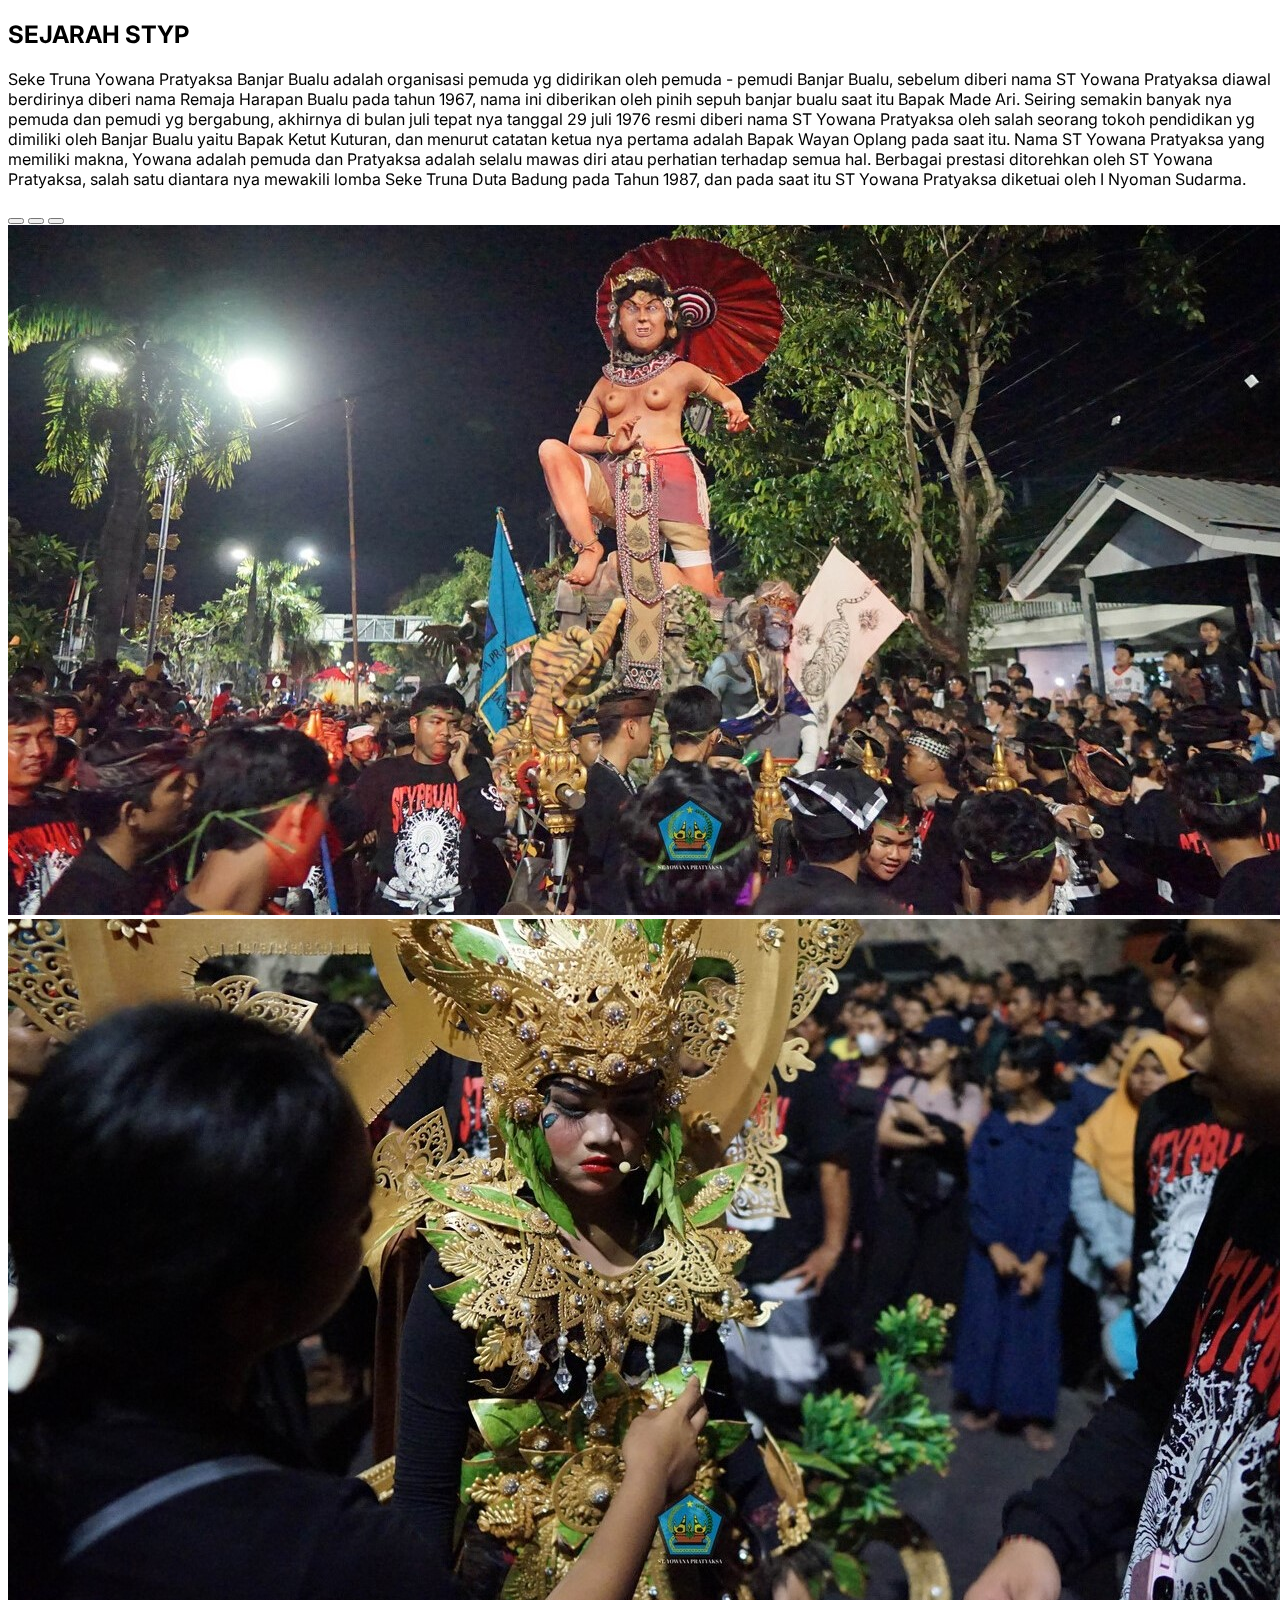
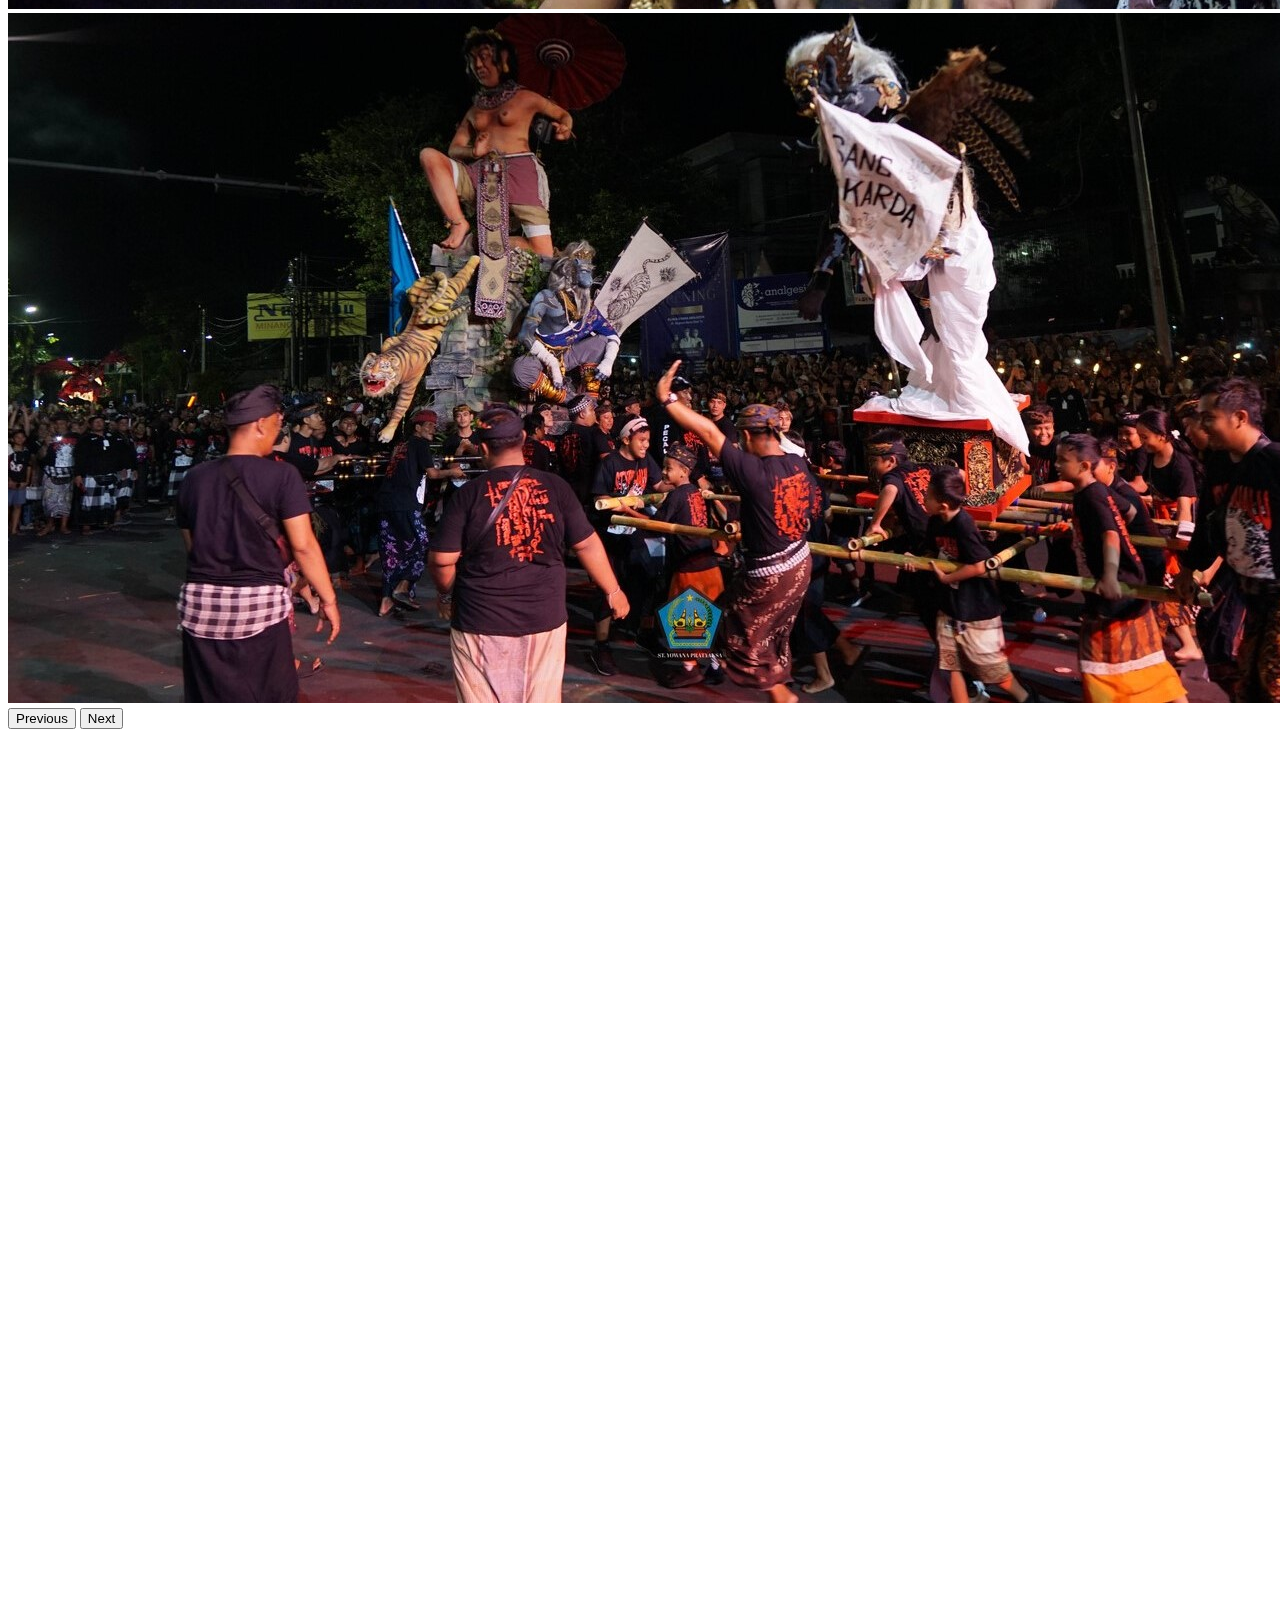
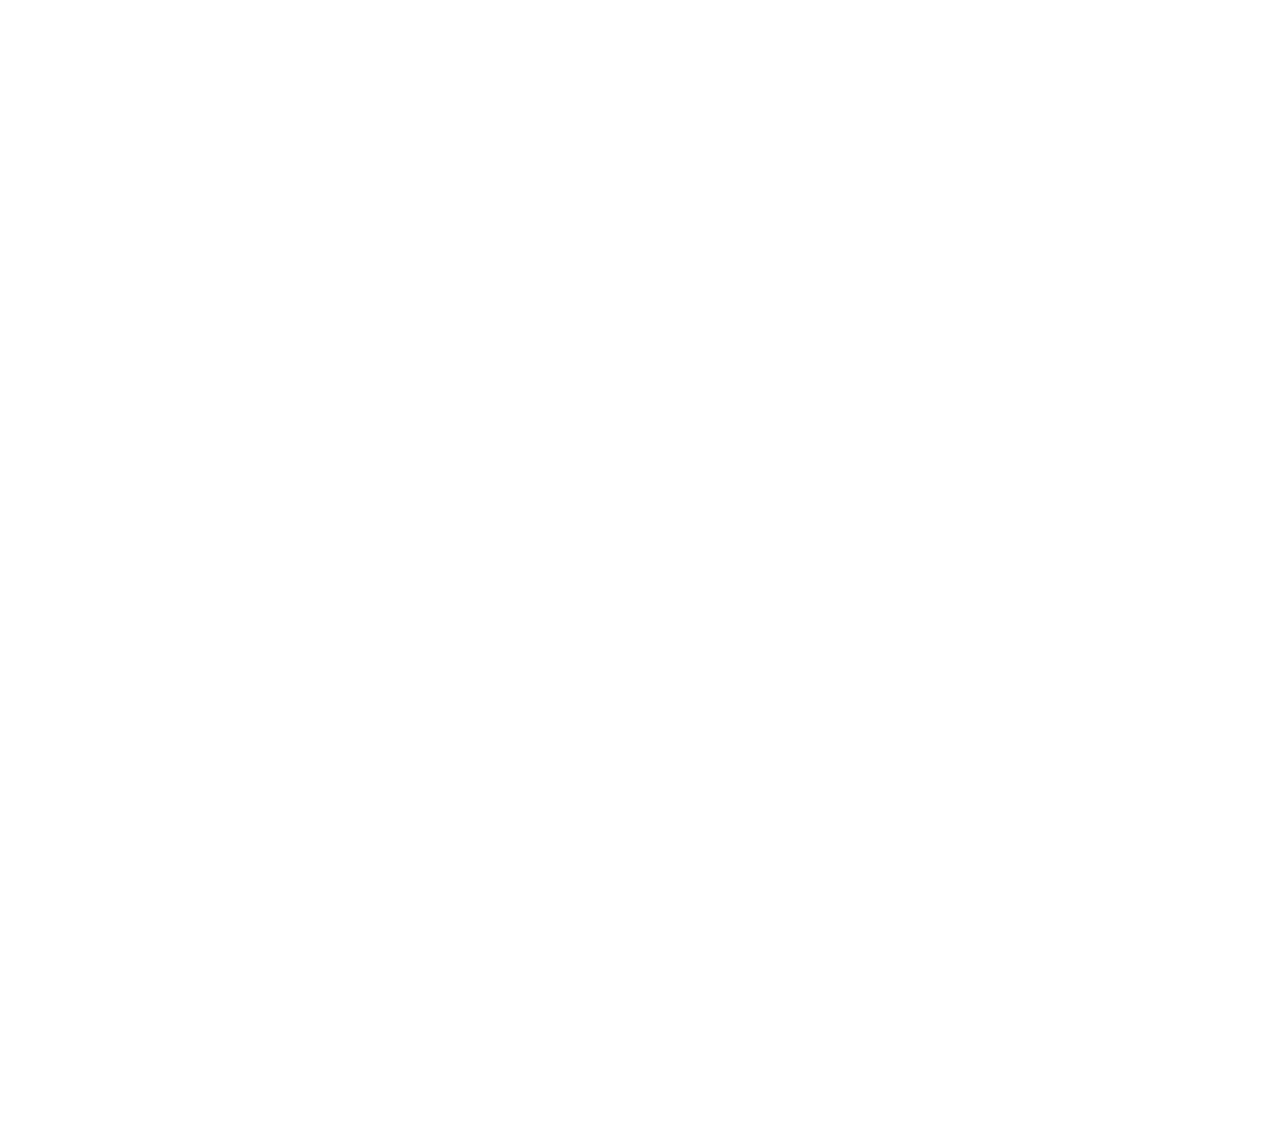
==== commit 69efa2d0: "add animation & fix bug from animation" ====
--- a/index.html
+++ b/index.html
@@ -4,41 +4,44 @@
     <meta charset="UTF-8" />
     <meta http-equiv="X-UA-Compatible" content="IE=edge" />
     <meta name="viewport" content="width=device-width, initial-scale=1.0" />
-    <link rel="stylesheet" href="style/css/style.css">
+    <!-- AOS -->
+    <link rel="stylesheet" href="https://unpkg.com/aos@next/dist/aos.css" />
+    <link rel="stylesheet" href="style/css/style.css" />
     <title>ST. Yowana Pratyaksa</title>
+    <script src="https://code.jquery.com/jquery-3.7.0.min.js" integrity="sha256-2Pmvv0kuTBOenSvLm6bvfBSSHrUJ+3A7x6P5Ebd07/g=" crossorigin="anonymous"></script>
 
     <!-- Bootstrap -->
     <link href="https://cdn.jsdelivr.net/npm/bootstrap@5.3.0-alpha3/dist/css/bootstrap.min.css" rel="stylesheet" integrity="sha384-KK94CHFLLe+nY2dmCWGMq91rCGa5gtU4mk92HdvYe+M/SXH301p5ILy+dN9+nJOZ" crossorigin="anonymous" />
     <script src="https://cdn.jsdelivr.net/npm/bootstrap@5.3.0-alpha3/dist/js/bootstrap.bundle.min.js" integrity="sha384-ENjdO4Dr2bkBIFxQpeoTz1HIcje39Wm4jDKdf19U8gI4ddQ3GYNS7NTKfAdVQSZe" crossorigin="anonymous"></script>
-
   </head>
 
   <body>
-
     <!--Navbar-->
     <div class="sticky-top bg-white" id="navbar"></div>
     <!-- End of Navbar -->
 
-    <!-- Main Content -->
-    <main class="d-flex justify-content-center align-items-center">
-        <div class="container">
-          <div class="text-styp text-center">
-            <h1 class="text-light">ST<span style="color: #46B989;">Y</span>P</h1>
-            <p class="text-light">ST. Yowana Pratyaksa</p>
-          </div>
-        </div>
-    </main>
-    <!-- End of Main Content -->
+    <!-- Banner -->
+    <div id="banner"></div>
+    <!-- End Banner -->
 
     <!-- Sejarah Singkat -->
-    <section class="container text-center text-dark p-5">
-      <h2>SEJARAH STYP</h2>
-      <p class="text-secondary">Lorem ipsum, dolor sit amet consectetur adipisicing elit. Repudiandae labore atque quae. Dignissimos eaque molestiae vitae corporis aliquid exercitationem explicabo iure iusto quisquam vero, velit omnis placeat aperiam quae, nostrum quos at maxime repudiandae et tenetur. Voluptates vitae sint officia ducimus est dolorum neque molestiae laboriosam odio! Deserunt delectus odio modi, id laborum rerum, eaque vero et accusamus neque labore placeat perspiciatis. Sequi unde fugit exercitationem aperiam cum temporibus vitae error. Officiis iste voluptatum consequuntur explicabo ipsa accusantium temporibus laborum inventore quos perferendis libero nam velit aut maxime magni odio, vitae accusamus? Consequatur mollitia facilis eligendi cumque sint quaerat amet voluptates! Veniam ipsum neque, omnis labore voluptatem provident sit, perferendis mollitia reiciendis incidunt accusantium perspiciatis, dolorem ex dicta dignissimos quo cum culpa? Rem, blanditiis! Quasi ut quaerat beatae numquam? Unde, mollitia animi? Rerum odio explicabo, sit est magni perspiciatis officiis maiores quod ab eaque excepturi minima sequi nobis ea aliquam. Sit ipsa voluptate, blanditiis et quis expedita dolore doloribus perferendis nemo ab nihil a inventore! Inventore suscipit eius aperiam expedita ut delectus perspiciatis optio dicta, esse sint! Ex, eum alias nemo possimus quae dolorem a non aperiam vero doloremque voluptatibus labore officia beatae cumque similique iure praesentium minima, eveniet eos? Obcaecati, repellendus corrupti sapiente odio eum accusamus autem! Exercitationem reiciendis quaerat fugit maxime porro tempora quasi nam minima, dicta ipsam deleniti itaque quia repellendus sequi soluta similique nihil obcaecati quibusdam! Quo ullam aperiam error architecto temporibus exercitationem id iure laboriosam inventore eligendi repudiandae, atque est, nobis sunt modi accusantium quas.</p>
-    </section>  
+    <section data-aos="fade-in" class="container text-center text-dark p-5">
+      <div class="row justify-content-center">
+        <h2 class="fw-semibold mb-4">SEJARAH STYP</h2>
+        <p class="text-secondary col-11">
+          Seke Truna Yowana Pratyaksa Banjar Bualu adalah organisasi pemuda yg didirikan oleh pemuda - pemudi Banjar Bualu, sebelum diberi nama ST Yowana Pratyaksa diawal berdirinya diberi nama Remaja Harapan Bualu pada tahun 1967, nama ini
+          diberikan oleh pinih sepuh banjar bualu saat itu Bapak Made Ari. Seiring semakin banyak nya pemuda dan pemudi yg bergabung, akhirnya di bulan juli tepat nya tanggal 29 juli 1976 resmi diberi nama ST Yowana Pratyaksa oleh salah
+          seorang tokoh pendidikan yg dimiliki oleh Banjar Bualu yaitu Bapak Ketut Kuturan, dan menurut catatan ketua nya pertama adalah Bapak Wayan Oplang pada saat itu. Nama ST Yowana Pratyaksa yang memiliki makna, Yowana adalah pemuda
+          dan Pratyaksa adalah selalu mawas diri atau perhatian terhadap semua hal. Berbagai prestasi ditorehkan oleh ST Yowana Pratyaksa, salah satu diantara nya mewakili lomba Seke Truna Duta Badung pada Tahun 1987, dan pada saat itu ST
+          Yowana Pratyaksa diketuai oleh I Nyoman Sudarma.
+        </p>
+      </div>
+    </section>
     <!-- End of Sejarah Singkat -->
 
     <!-- Carousel Mini Gallery -->
-    <section class="container-fluid px-0">
+    <section data-aos="fade-up"
+    data-aos-duration="3000" class="container-fluid px-0">
       <div id="carouselExampleIndicators" class="carousel slide carousel-fade" data-bs-ride="carousel">
         <div class="carousel-indicators">
           <button type="button" data-bs-target="#carouselExampleIndicators" data-bs-slide-to="0" class="active" aria-current="true" aria-label="Slide 1"></button>
@@ -48,13 +51,13 @@
 
         <div class="carousel-inner">
           <div class="carousel-item active">
-            <img src="/assets/main-carousel-1.jpg" class="d-block w-100" alt="...">
+            <img src="/assets/main-carousel-1.jpg" class="d-block w-100" alt="..." />
           </div>
           <div class="carousel-item">
-            <img src="/assets/main-carousel-2.jpg" class="d-block w-100" alt="...">
+            <img src="/assets/main-carousel-2.jpg" class="d-block w-100" alt="..." />
           </div>
           <div class="carousel-item">
-            <img src="/assets/main-carousel-3.jpg" class="d-block w-100" alt="...">
+            <img src="/assets/main-carousel-3.jpg" class="d-block w-100" alt="..." />
           </div>
         </div>
 
@@ -86,23 +89,29 @@
     <!-- End (mobile berantakan) -->
 
     <!-- News -->
-    <div class="container mt-5" > 
-      <div class="card mb-3 border-0" style="max-width: 1500px;" style="background-color: violet;">
-        <div class="row g-0">
-          <div class="col-md-5">
-            <img src="/assets/news-img.jpg" class="img-fluid rounded" alt="...">
+    <div class="container mt-5">
+      <div class="row px-3 px-md-0">
+        <div data-aos="fade-in" class="text text-center mb-4">
+          <h2 class="fw-semibold">BERITA TERBARU</h2>
+        </div>
+
+        <div data-aos="fade-up-right" class="col-12 mb-5">
+          <div class="card row d-flex flex-row justify-content-between mb-4">
+            <img src="/assets/mangrove-60-main.JPG" class="col-12 col-md-6 px-0" alt="..." style="overflow: hidden" />
+
+            <div class="card-body col-12 col-md-6">
+              <h5 class="card-title fw-semibold">Penanaman Mangrove - HUT STYP 60</h5>
+              <p class="card-text text-secondary mb-2">Cinta Lingkungan, ST Yowana Pratyaksa Terjun Langsung Untuk Tanam Bibit Mangrove</p>
+              <p class="card-text mb-3"><small class="text-body-secondary">Last updated 3 mins ago</small></p>
+              <a href="berita-mangrove-hut60.html" class="btn btn-dark">Baca Berita</a>
+            </div>
           </div>
-          <div class="col-md-7 mt-auto mb-auto">
-            <div class="card-body">
-              <h5 class="card-title">Lorem Ipsum</h5>
-              <p class="card-text">Lorem ipsum dolor sit amet consectetur, adipisicing elit. Voluptatem corrupti odio, distinctio debitis vel quia quas fuga suscipit asperiores temporibus ratione consequatur quo voluptas qui excepturi ea natus nisi est quasi aut. Voluptatum modi veniam nihil illo quia, debitis dolorum magni dicta, optio tempora sequi sapiente iusto soluta maxime nobis. Corrupti, reiciendis nobis expedita ea assumenda rerum ex harum asperiores?</p>
-              <p class="card-text"><small class="text-muted">05/06/2023</small></p>
-            </div>
+
+          
           </div>
         </div>
       </div>
     </div>
-
 
     <!-- Testing Raka -->
     <!-- <div class="container mt-5 mb-5">
@@ -124,18 +133,29 @@
       </div>
     </div> -->
     <!-- End Testing Raka -->
-    
+
     <!-- End of News -->
 
     <!-- Address -->
     <div class="container-fluid mh-10">
       <div class="row">
-        <div class="text text-center">
-          <h2>Address</h2>
-          <p>Jl. Kuruksetra, Benoa, Kec. Kuta Sel.,<br> Kabupaten Badung, Bali</p>
+        <div data-aos="fade-in" class="text text-center">
+          <h2 class="fw-semibold">ALAMAT</h2>
+          <p>
+            Jl. Kuruksetra, Benoa, Kec. Kuta Sel.,<br />
+            Kabupaten Badung, Bali
+          </p>
         </div>
-        
-        <iframe src="https://www.google.com/maps/embed?pb=!1m18!1m12!1m3!1d21984.59313856765!2d115.20185502195451!3d-8.796204170405675!2m3!1f0!2f0!3f0!3m2!1i1024!2i768!4f13.1!3m3!1m2!1s0x2dd2433bb573638f%3A0x38c2cff64e9d09c4!2sBanjar%20Bualu!5e0!3m2!1sid!2sid!4v1685930565687!5m2!1sid!2sid" width="600" height="450" style="border:0;" allowfullscreen="" loading="lazy" referrerpolicy="no-referrer-when-downgrade"></iframe>
+
+        <iframe data-aos="zoom-out"
+          src="https://www.google.com/maps/embed?pb=!1m18!1m12!1m3!1d21984.59313856765!2d115.20185502195451!3d-8.796204170405675!2m3!1f0!2f0!3f0!3m2!1i1024!2i768!4f13.1!3m3!1m2!1s0x2dd2433bb573638f%3A0x38c2cff64e9d09c4!2sBanjar%20Bualu!5e0!3m2!1sid!2sid!4v1685930565687!5m2!1sid!2sid"
+          width="600"
+          height="450"
+          style="border: 0"
+          allowfullscreen=""
+          loading="lazy"
+          referrerpolicy="no-referrer-when-downgrade"
+        ></iframe>
       </div>
     </div>
     <!-- End of Address -->
@@ -144,11 +164,21 @@
     <div class="" id="footer"></div>
     <!-- End of Footer -->
 
+  <!-- AOS -->
+  <script src="https://unpkg.com/aos@next/dist/aos.js"></script>
+  <script>
 
-    
+    let scrollRef = 0;
+
+    window.addEventListener('scroll', function() {
+      // increase value up to 10, then refresh AOS
+      scrollRef <= 10 ? scrollRef++ : AOS.refresh();
+    });
+
+    AOS.init();
+  </script>
   </body>
   <!--jquery-->
-  <script src="https://code.jquery.com/jquery-3.7.0.min.js" integrity="sha256-2Pmvv0kuTBOenSvLm6bvfBSSHrUJ+3A7x6P5Ebd07/g=" crossorigin="anonymous"></script>
+
   <script src="style/js/style.js"></script>
-
 </html>
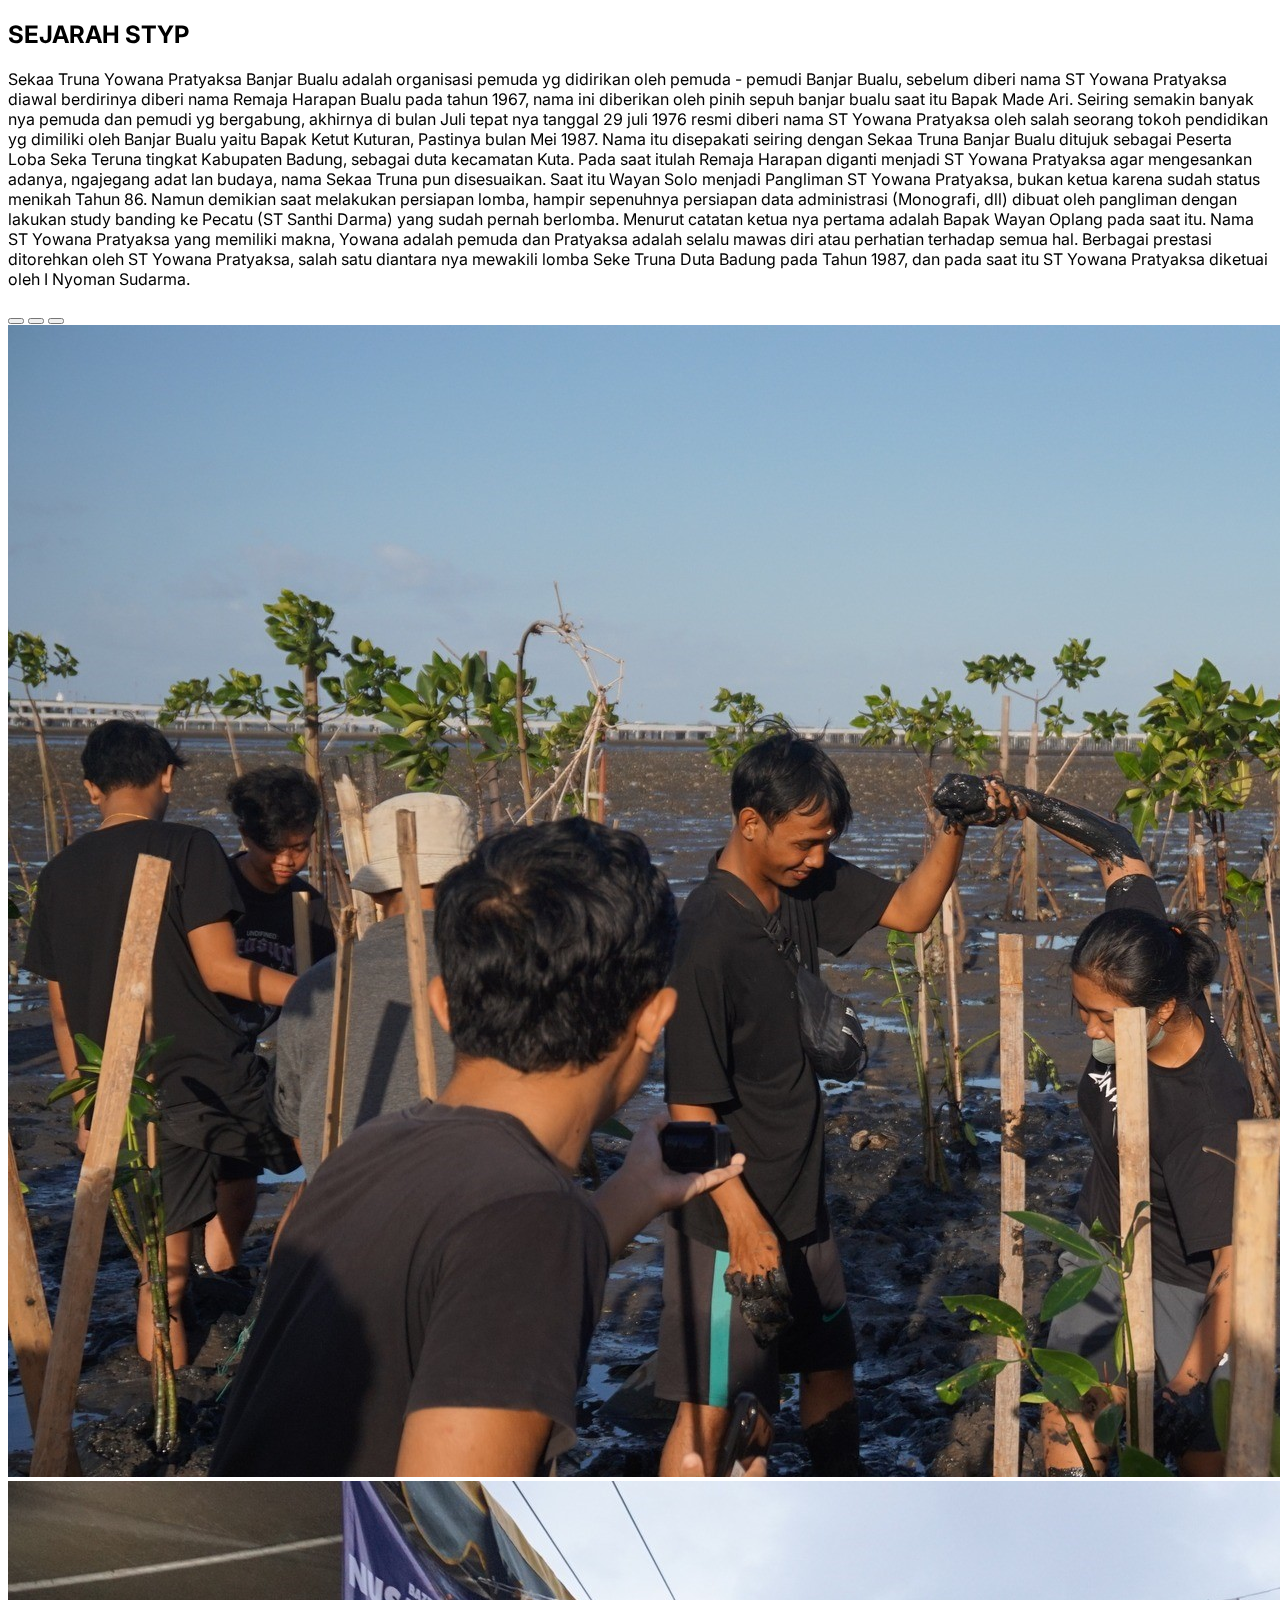
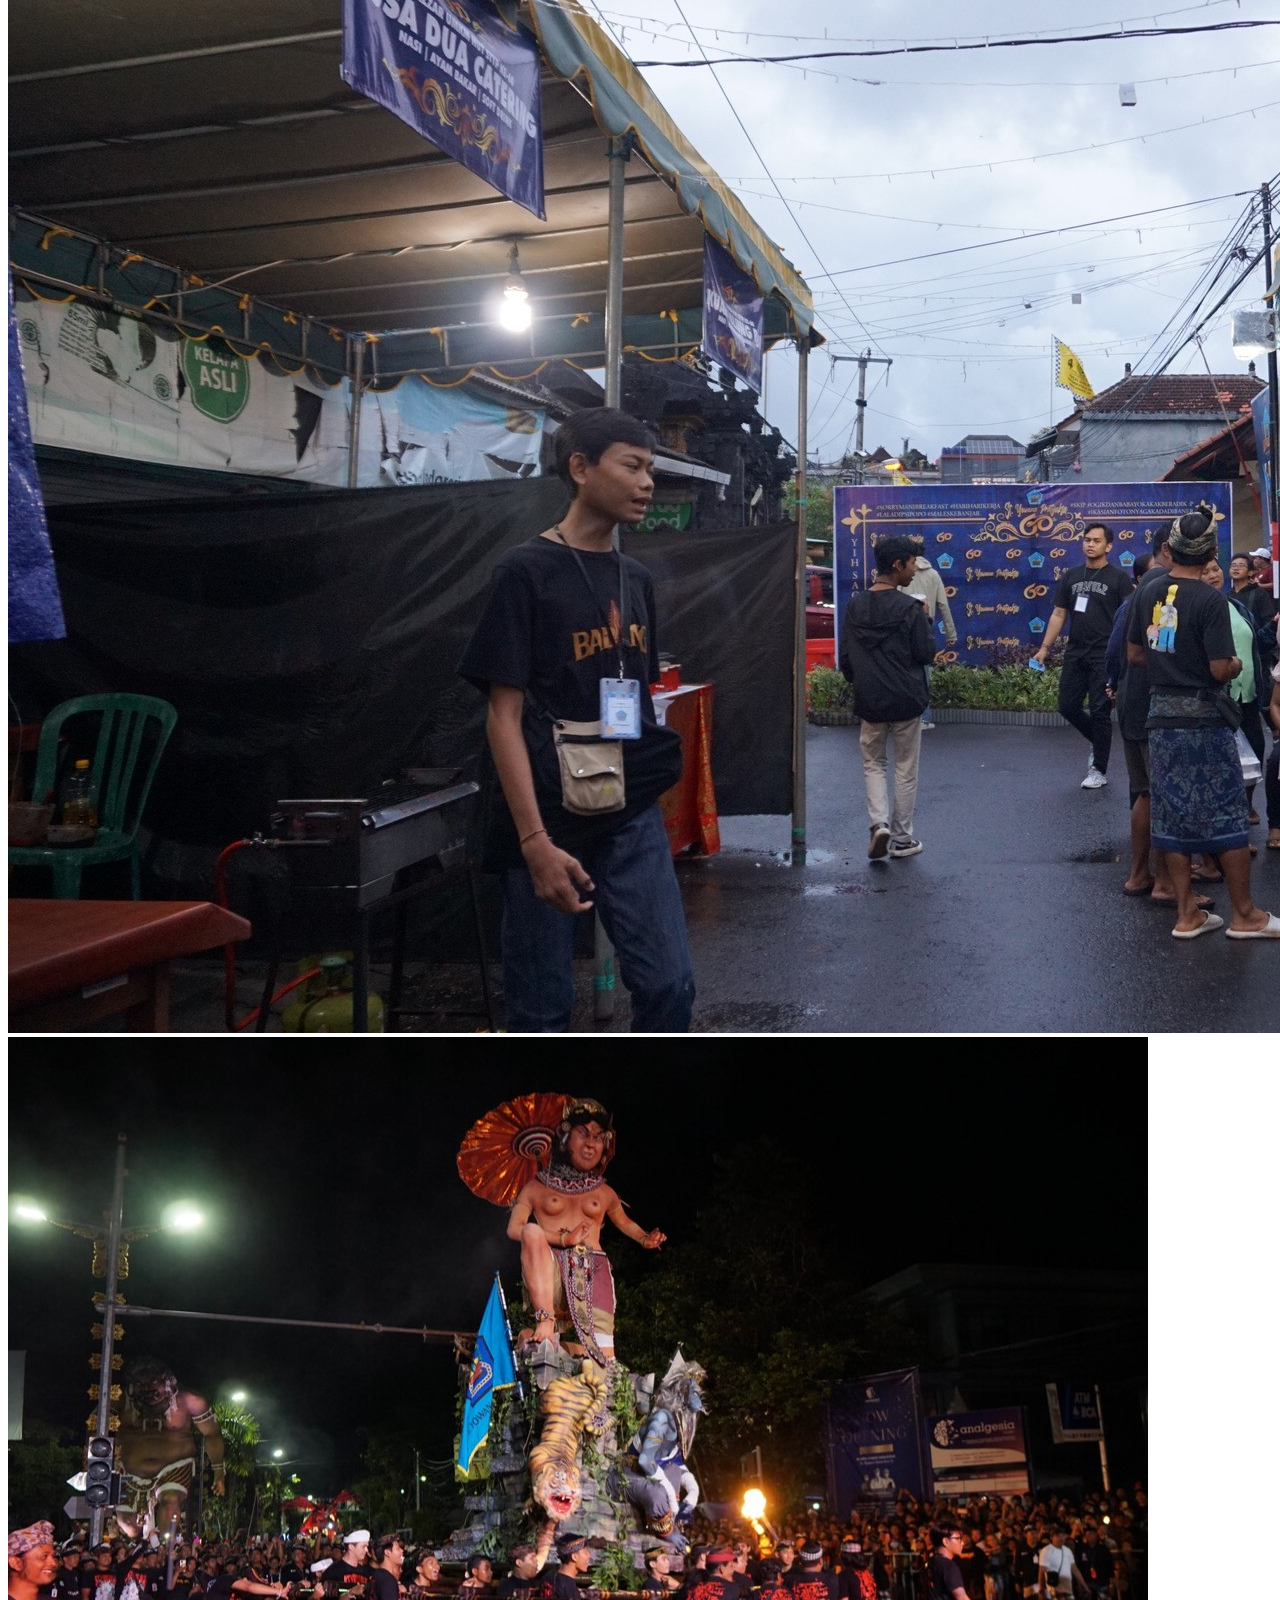
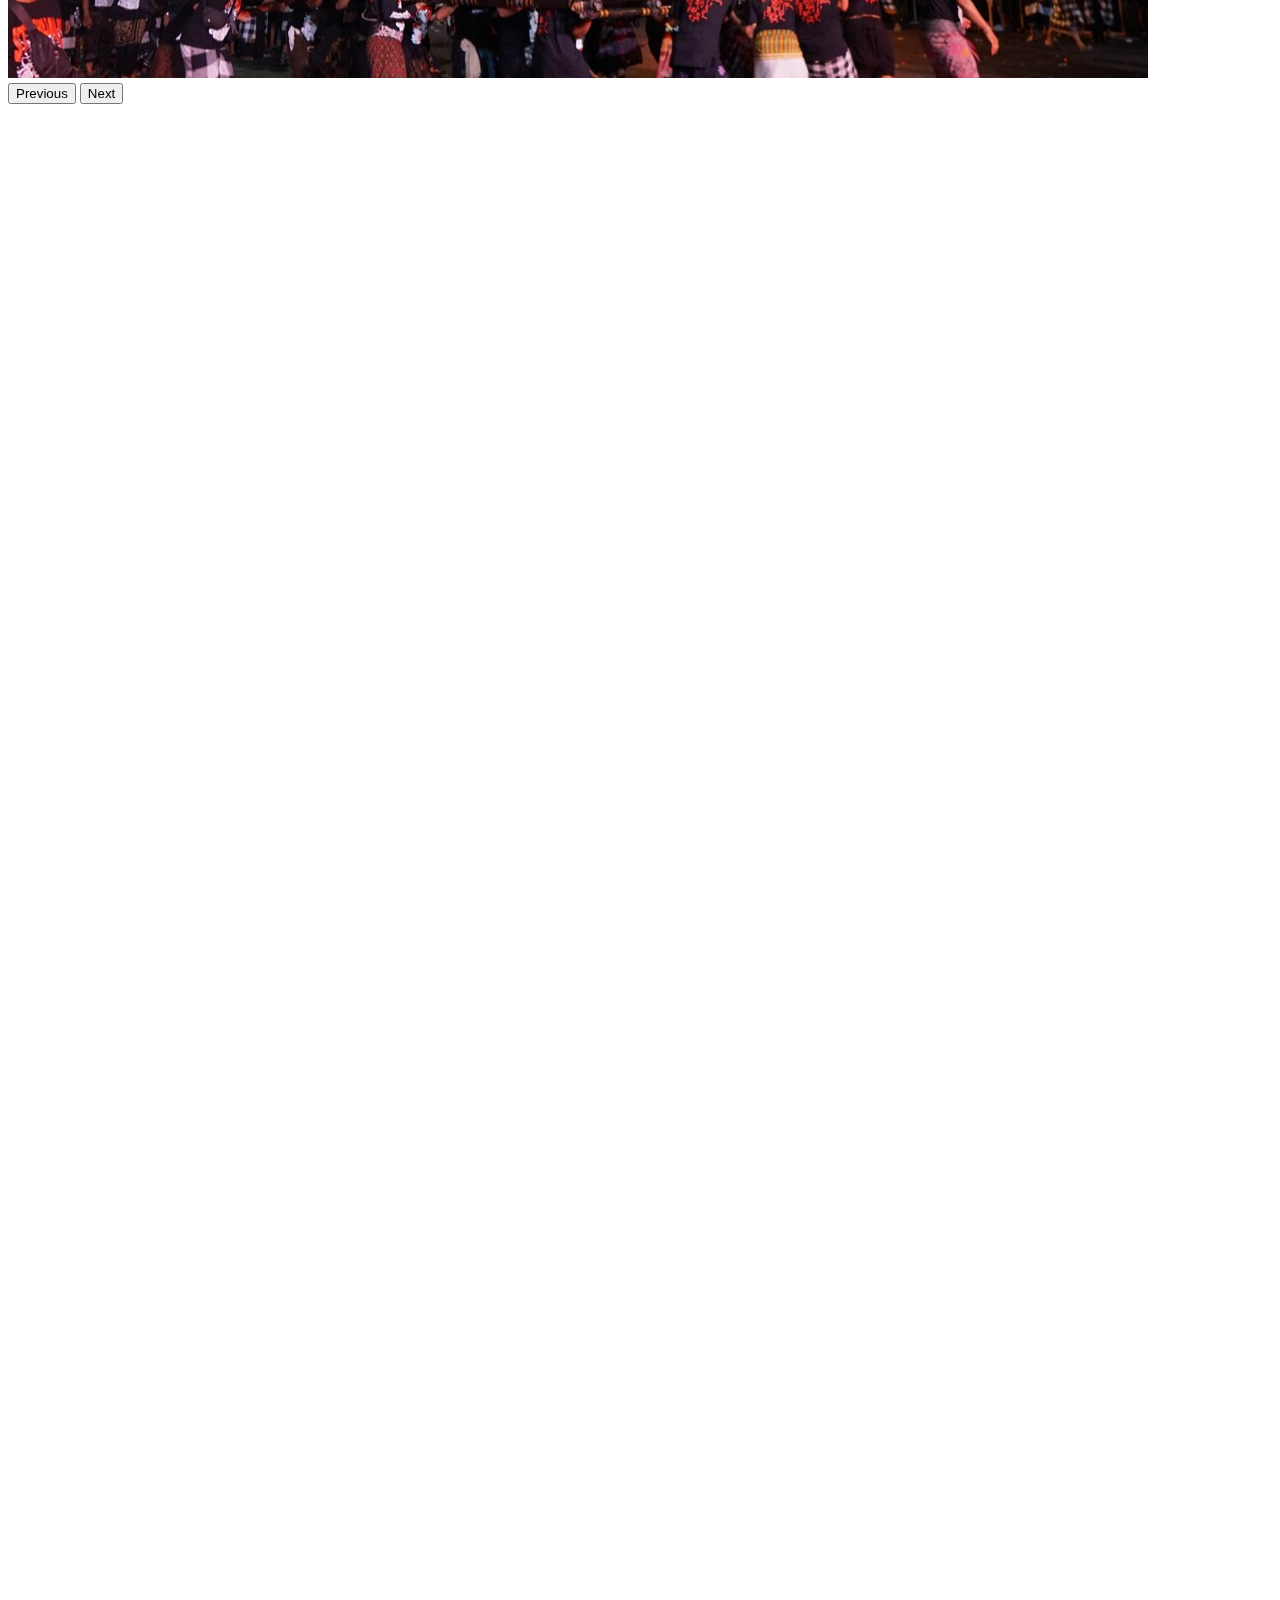
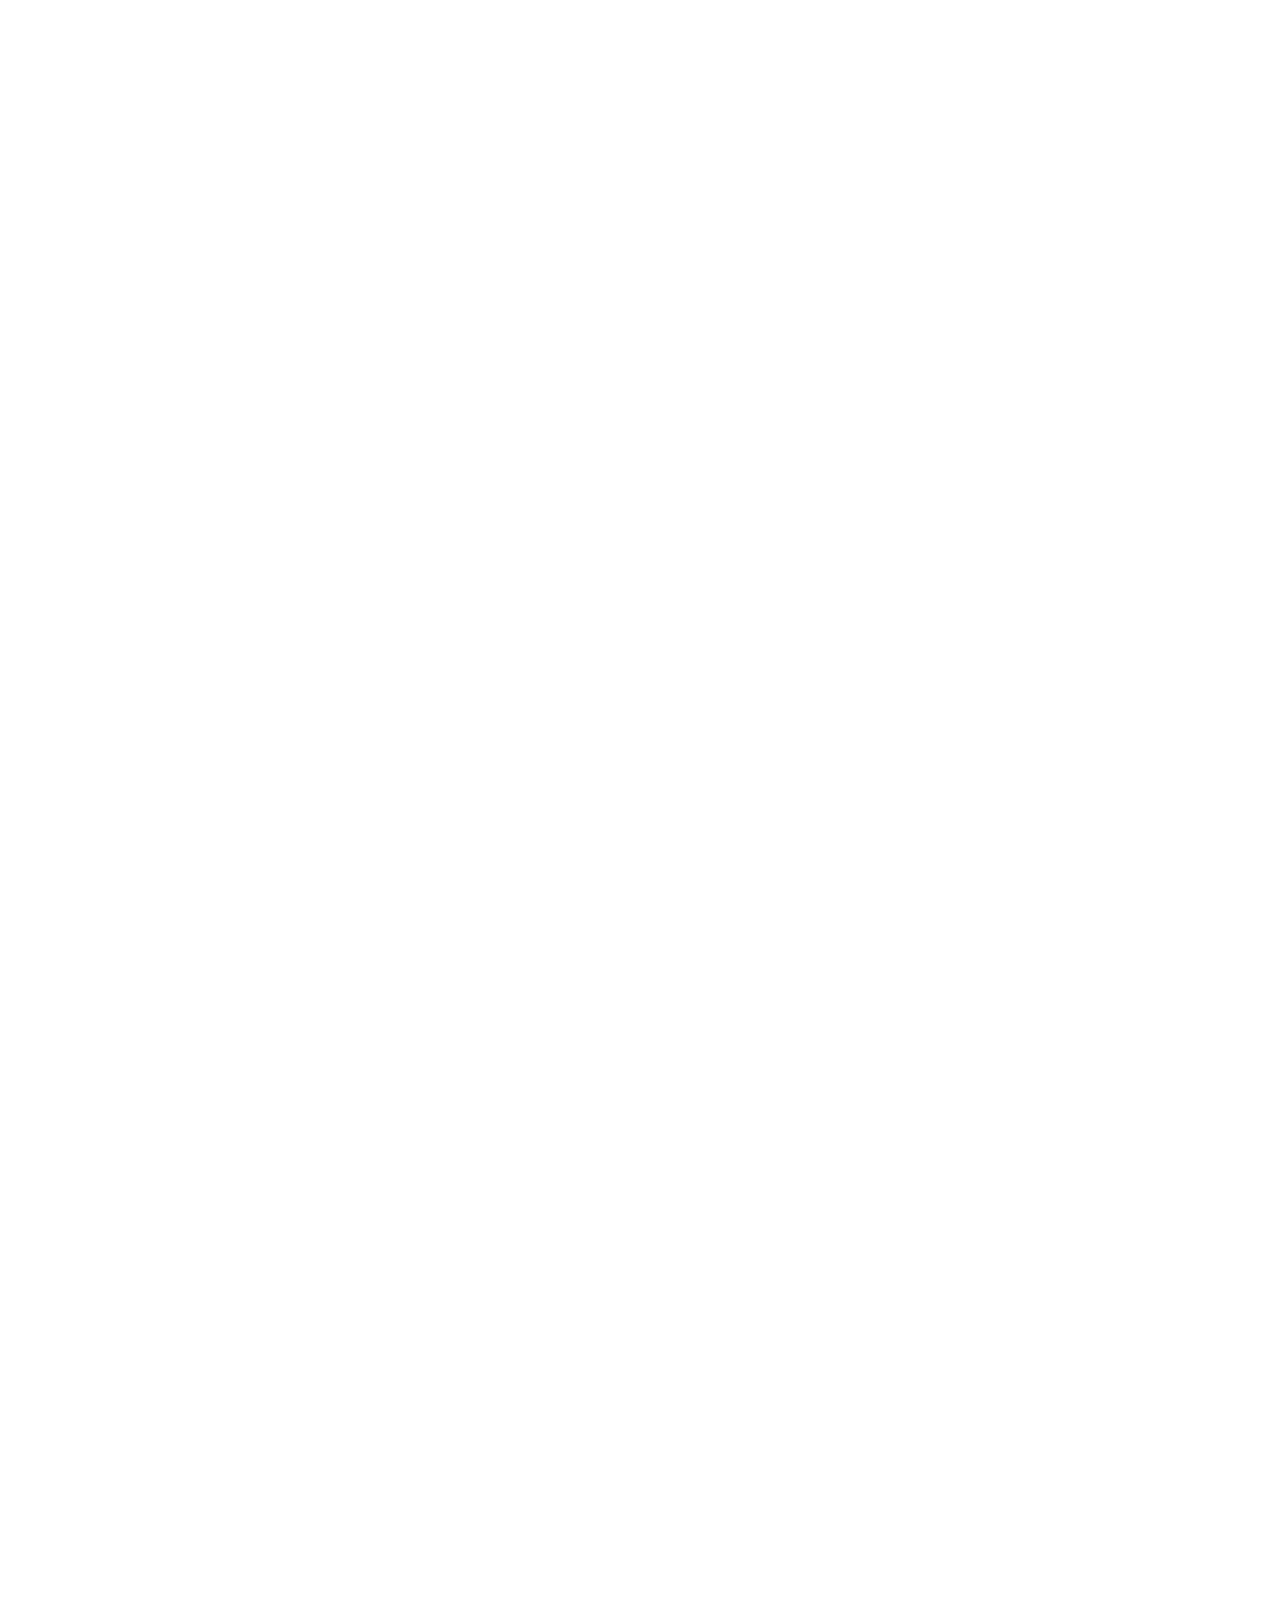
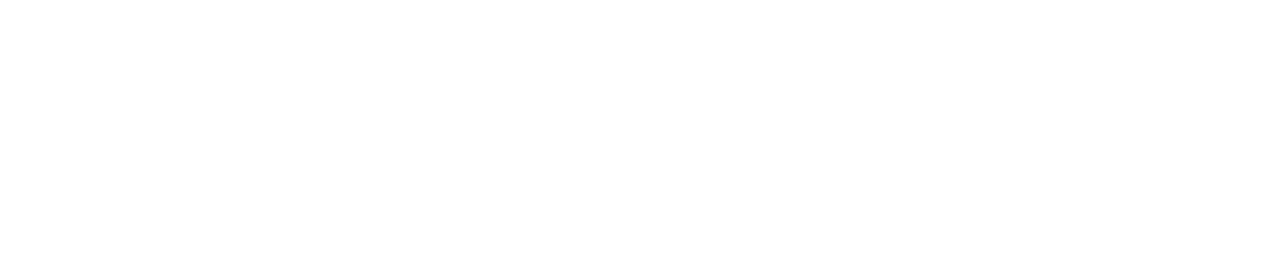
==== commit da5d2b4b: "Update ver 1.0.2" ====
--- a/index.html
+++ b/index.html
@@ -4,6 +4,7 @@
     <meta charset="UTF-8" />
     <meta http-equiv="X-UA-Compatible" content="IE=edge" />
     <meta name="viewport" content="width=device-width, initial-scale=1.0" />
+    <link rel="icon" type="image/x-icon" href="assets/STYP LOGO 2.png" />
     <!-- AOS -->
     <link rel="stylesheet" href="https://unpkg.com/aos@next/dist/aos.css" />
     <link rel="stylesheet" href="style/css/style.css" />
@@ -29,19 +30,21 @@
       <div class="row justify-content-center">
         <h2 class="fw-semibold mb-4">SEJARAH STYP</h2>
         <p class="text-secondary col-11">
-          Seke Truna Yowana Pratyaksa Banjar Bualu adalah organisasi pemuda yg didirikan oleh pemuda - pemudi Banjar Bualu, sebelum diberi nama ST Yowana Pratyaksa diawal berdirinya diberi nama Remaja Harapan Bualu pada tahun 1967, nama ini
-          diberikan oleh pinih sepuh banjar bualu saat itu Bapak Made Ari. Seiring semakin banyak nya pemuda dan pemudi yg bergabung, akhirnya di bulan juli tepat nya tanggal 29 juli 1976 resmi diberi nama ST Yowana Pratyaksa oleh salah
-          seorang tokoh pendidikan yg dimiliki oleh Banjar Bualu yaitu Bapak Ketut Kuturan, dan menurut catatan ketua nya pertama adalah Bapak Wayan Oplang pada saat itu. Nama ST Yowana Pratyaksa yang memiliki makna, Yowana adalah pemuda
-          dan Pratyaksa adalah selalu mawas diri atau perhatian terhadap semua hal. Berbagai prestasi ditorehkan oleh ST Yowana Pratyaksa, salah satu diantara nya mewakili lomba Seke Truna Duta Badung pada Tahun 1987, dan pada saat itu ST
-          Yowana Pratyaksa diketuai oleh I Nyoman Sudarma.
+          Sekaa Truna Yowana Pratyaksa Banjar Bualu adalah organisasi pemuda yg didirikan oleh pemuda - pemudi Banjar Bualu, sebelum diberi nama ST Yowana Pratyaksa diawal berdirinya diberi nama Remaja Harapan Bualu pada tahun 1967, nama
+          ini diberikan oleh pinih sepuh banjar bualu saat itu Bapak Made Ari. Seiring semakin banyak nya pemuda dan pemudi yg bergabung, akhirnya di bulan Juli tepat nya tanggal 29 juli 1976 resmi diberi nama ST Yowana Pratyaksa oleh salah
+          seorang tokoh pendidikan yg dimiliki oleh Banjar Bualu yaitu Bapak Ketut Kuturan, Pastinya bulan Mei 1987. Nama itu disepakati seiring dengan Sekaa Truna Banjar Bualu ditujuk sebagai Peserta Loba Seka Teruna tingkat Kabupaten
+          Badung, sebagai duta kecamatan Kuta. Pada saat itulah Remaja Harapan diganti menjadi ST Yowana Pratyaksa agar mengesankan adanya, ngajegang adat lan budaya, nama Sekaa Truna pun disesuaikan. Saat itu Wayan Solo menjadi Pangliman
+          ST Yowana Pratyaksa, bukan ketua karena sudah status menikah Tahun 86. Namun demikian saat melakukan persiapan lomba, hampir sepenuhnya persiapan data administrasi (Monografi, dll) dibuat oleh pangliman dengan lakukan study
+          banding ke Pecatu (ST Santhi Darma) yang sudah pernah berlomba. Menurut catatan ketua nya pertama adalah Bapak Wayan Oplang pada saat itu. Nama ST Yowana Pratyaksa yang memiliki makna, Yowana adalah pemuda dan Pratyaksa adalah
+          selalu mawas diri atau perhatian terhadap semua hal. Berbagai prestasi ditorehkan oleh ST Yowana Pratyaksa, salah satu diantara nya mewakili lomba Seke Truna Duta Badung pada Tahun 1987, dan pada saat itu ST Yowana Pratyaksa
+          diketuai oleh I Nyoman Sudarma.
         </p>
       </div>
     </section>
     <!-- End of Sejarah Singkat -->
 
     <!-- Carousel Mini Gallery -->
-    <section data-aos="fade-up"
-    data-aos-duration="3000" class="container-fluid px-0">
+    <section data-aos="fade-up" data-aos-duration="3000" class="container-fluid px-0">
       <div id="carouselExampleIndicators" class="carousel slide carousel-fade" data-bs-ride="carousel">
         <div class="carousel-indicators">
           <button type="button" data-bs-target="#carouselExampleIndicators" data-bs-slide-to="0" class="active" aria-current="true" aria-label="Slide 1"></button>
@@ -51,13 +54,13 @@
 
         <div class="carousel-inner">
           <div class="carousel-item active">
-            <img src="/assets/main-carousel-1.jpg" class="d-block w-100" alt="..." />
+            <img src="/assets/mangrove-60-main.JPG" class="d-block w-100" alt="..." />
           </div>
           <div class="carousel-item">
-            <img src="/assets/main-carousel-2.jpg" class="d-block w-100" alt="..." />
+            <img src="/assets/bazzar-umkm-60-main.JPG" class="d-block w-100" alt="..." />
           </div>
           <div class="carousel-item">
-            <img src="/assets/main-carousel-3.jpg" class="d-block w-100" alt="..." />
+            <img src="/assets/news-img.jpg" class="d-block w-100" alt="..." />
           </div>
         </div>
 
@@ -106,8 +109,18 @@
               <a href="berita-mangrove-hut60.html" class="btn btn-dark">Baca Berita</a>
             </div>
           </div>
+        </div>
 
-          
+        <div data-aos="fade-up-right" class="col-12 mb-5">
+          <div class="card row d-flex flex-row justify-content-between mb-4">
+            <img src="/assets/escom-60-5.JPG" class="col-12 col-md-6 px-0" alt="..." style="overflow: hidden" />
+
+            <div class="card-body col-12 col-md-6">
+              <h5 class="card-title fw-semibold">STYP ESCOM - HUT STYP 60</h5>
+              <p class="card-text text-secondary mb-2">STYP ESCOM, Turnamen E-Sport Bergengsi Sebagai Wadah Untuk Tunjukkan Skill</p>
+              <p class="card-text mb-3"><small class="text-body-secondary">Last updated 3 mins ago</small></p>
+              <a href="berita-esport-hut60.html" class="btn btn-dark">Baca Berita</a>
+            </div>
           </div>
         </div>
       </div>
@@ -147,7 +160,8 @@
           </p>
         </div>
 
-        <iframe data-aos="zoom-out"
+        <iframe
+        data-aos="fade-up"
           src="https://www.google.com/maps/embed?pb=!1m18!1m12!1m3!1d21984.59313856765!2d115.20185502195451!3d-8.796204170405675!2m3!1f0!2f0!3f0!3m2!1i1024!2i768!4f13.1!3m3!1m2!1s0x2dd2433bb573638f%3A0x38c2cff64e9d09c4!2sBanjar%20Bualu!5e0!3m2!1sid!2sid!4v1685930565687!5m2!1sid!2sid"
           width="600"
           height="450"
@@ -164,19 +178,18 @@
     <div class="" id="footer"></div>
     <!-- End of Footer -->
 
-  <!-- AOS -->
-  <script src="https://unpkg.com/aos@next/dist/aos.js"></script>
-  <script>
+    <!-- AOS -->
+    <script src="https://unpkg.com/aos@next/dist/aos.js"></script>
+    <script>
+      let scrollRef = 0;
 
-    let scrollRef = 0;
+      window.addEventListener("scroll", function () {
+        // increase value up to 10, then refresh AOS
+        scrollRef <= 10 ? scrollRef++ : AOS.refresh();
+      });
 
-    window.addEventListener('scroll', function() {
-      // increase value up to 10, then refresh AOS
-      scrollRef <= 10 ? scrollRef++ : AOS.refresh();
-    });
-
-    AOS.init();
-  </script>
+      AOS.init();
+    </script>
   </body>
   <!--jquery-->
 
--- a/style/css/style.css
+++ b/style/css/style.css
@@ -1,36 +1,29 @@
-@import url('https://fonts.googleapis.com/css2?family=Inter:wght@100;200;300;400;500;600;700;800;900&display=swap');
-@import url('https://fonts.googleapis.com/css2?family=Cairo:wght@200&display=swap');
+@import url("https://fonts.googleapis.com/css2?family=Inter:wght@100;200;300;400;500;600;700;800;900&display=swap");
+@import url("https://fonts.googleapis.com/css2?family=Cairo:wght@200&display=swap");
 
 body {
-  font-family: 'Inter', sans-serif;
+  font-family: "Inter", sans-serif;
+  /* position: absolute; */
 }
 
 
+
 main {
-  width: 100vw;
+  width: auto;
   height: 100vh;
-  background-image: url('/assets/bg-main.jpg');
+  background-image: url("/assets/bg-main.jpg");
   background-repeat: no-repeat;
   background-position: center;
   background-size: cover;
   background-attachment: fixed;
 }
 
-a {
-  color: black;
-}
-
-a:hover {
-  color: black;
-  font-weight: bold;
-  transition: 0.2s;
-}
-
-.text-styp h1{
+.text-styp h1 {
   font-size: 100px;
 }
 
 .news-img img {
   width: 640px;
   height: 320px;
-}+}
+
